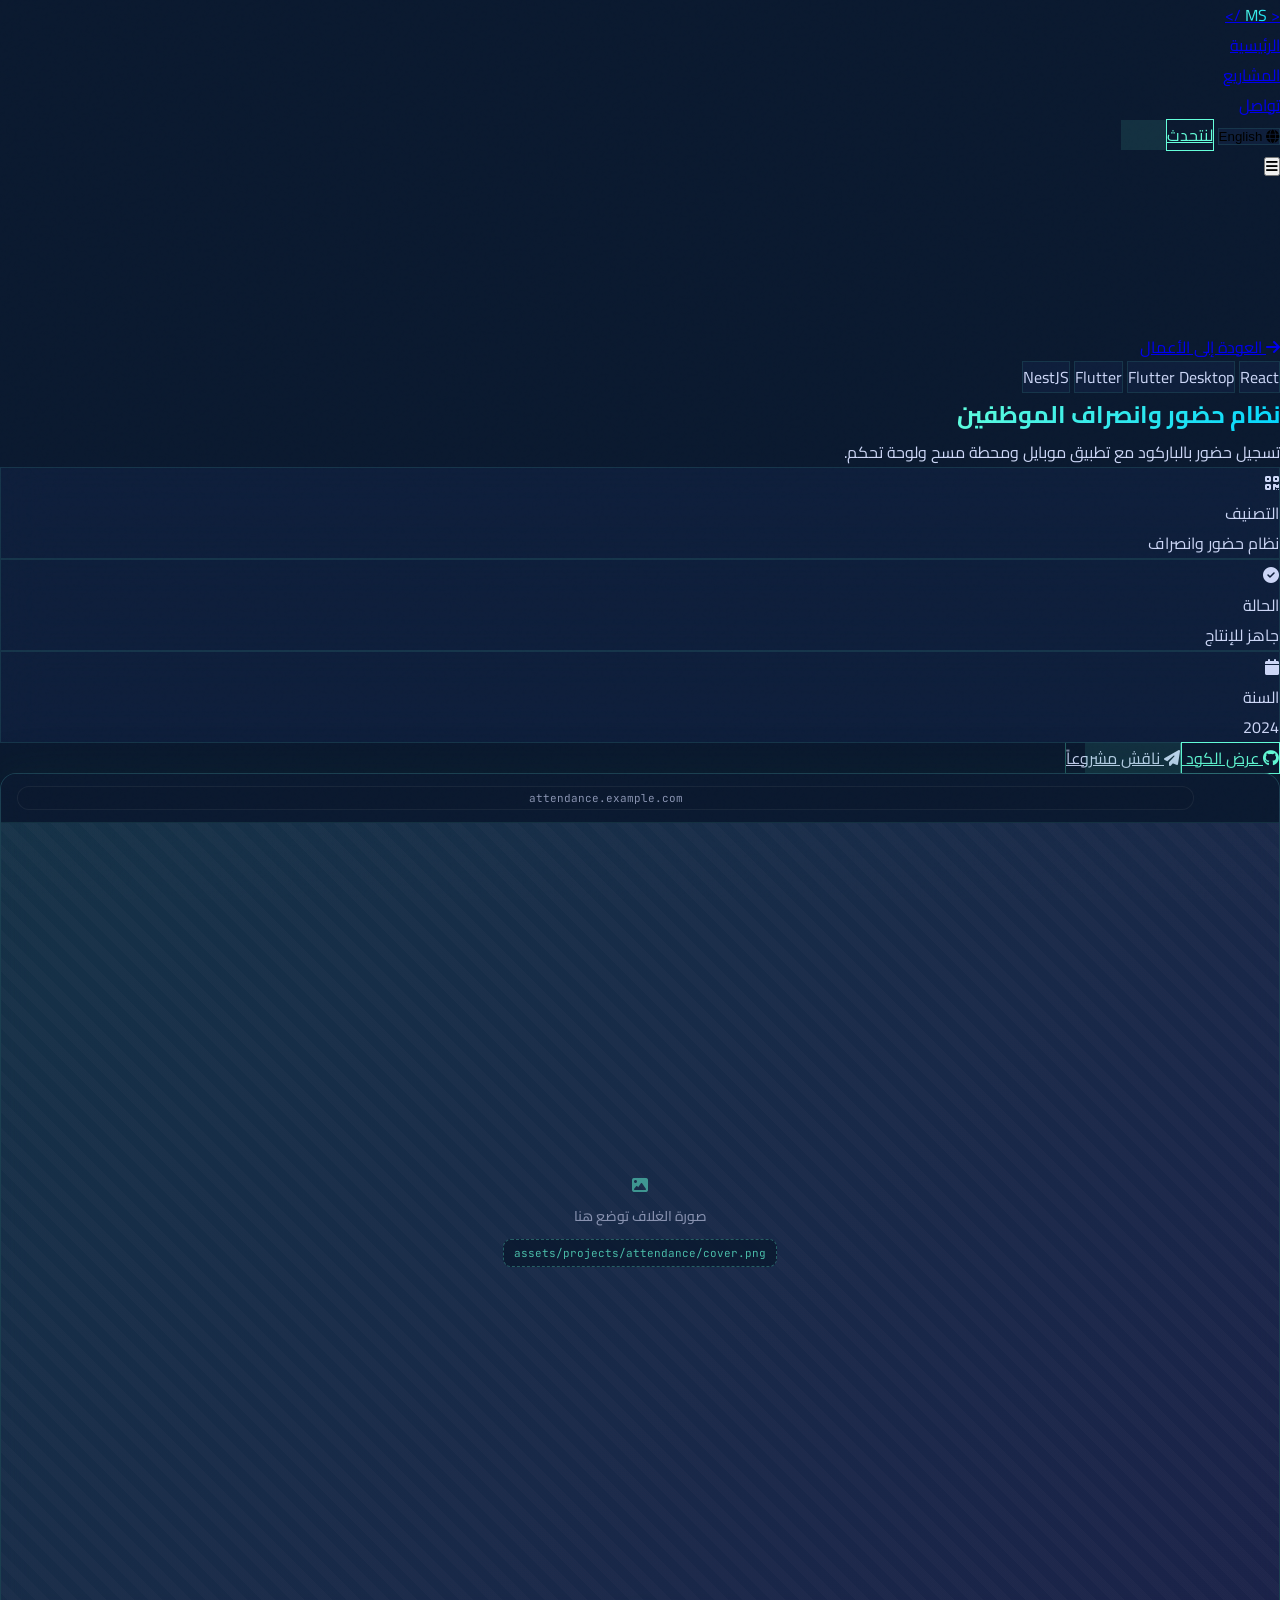
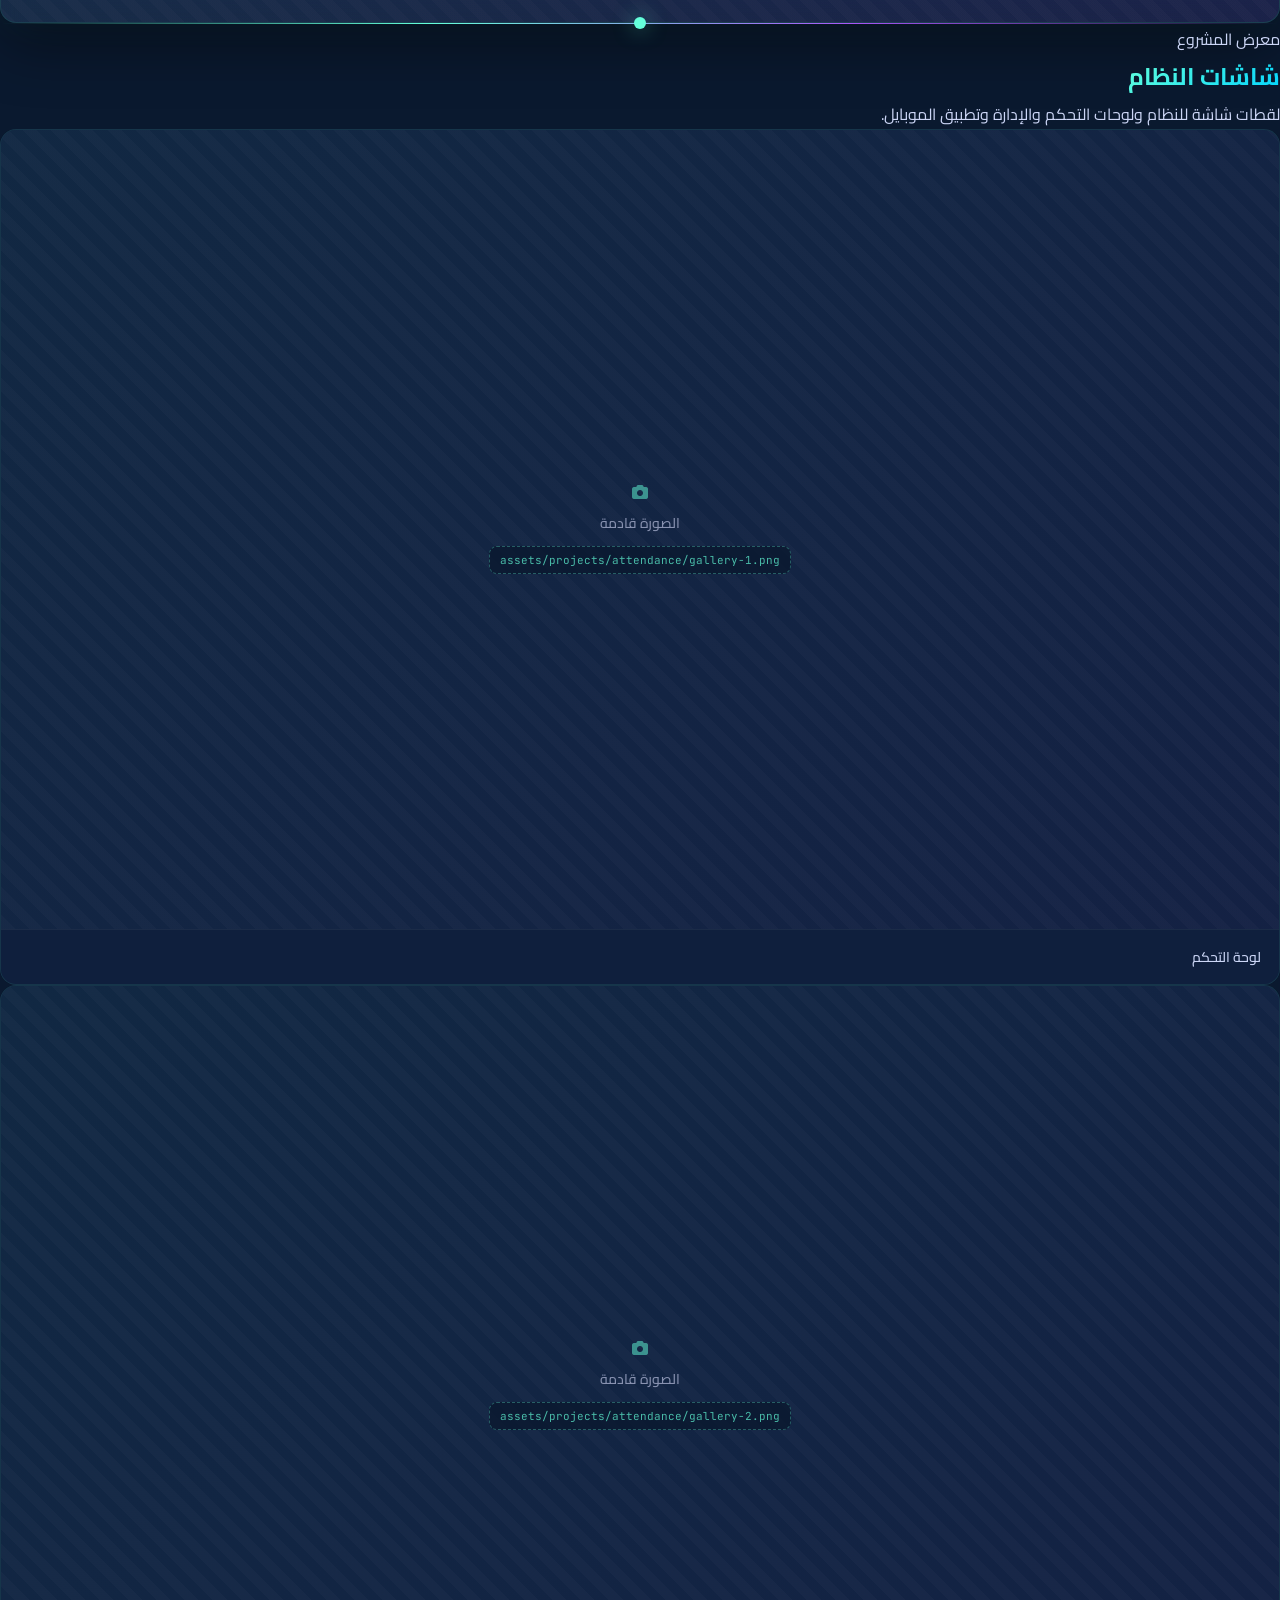
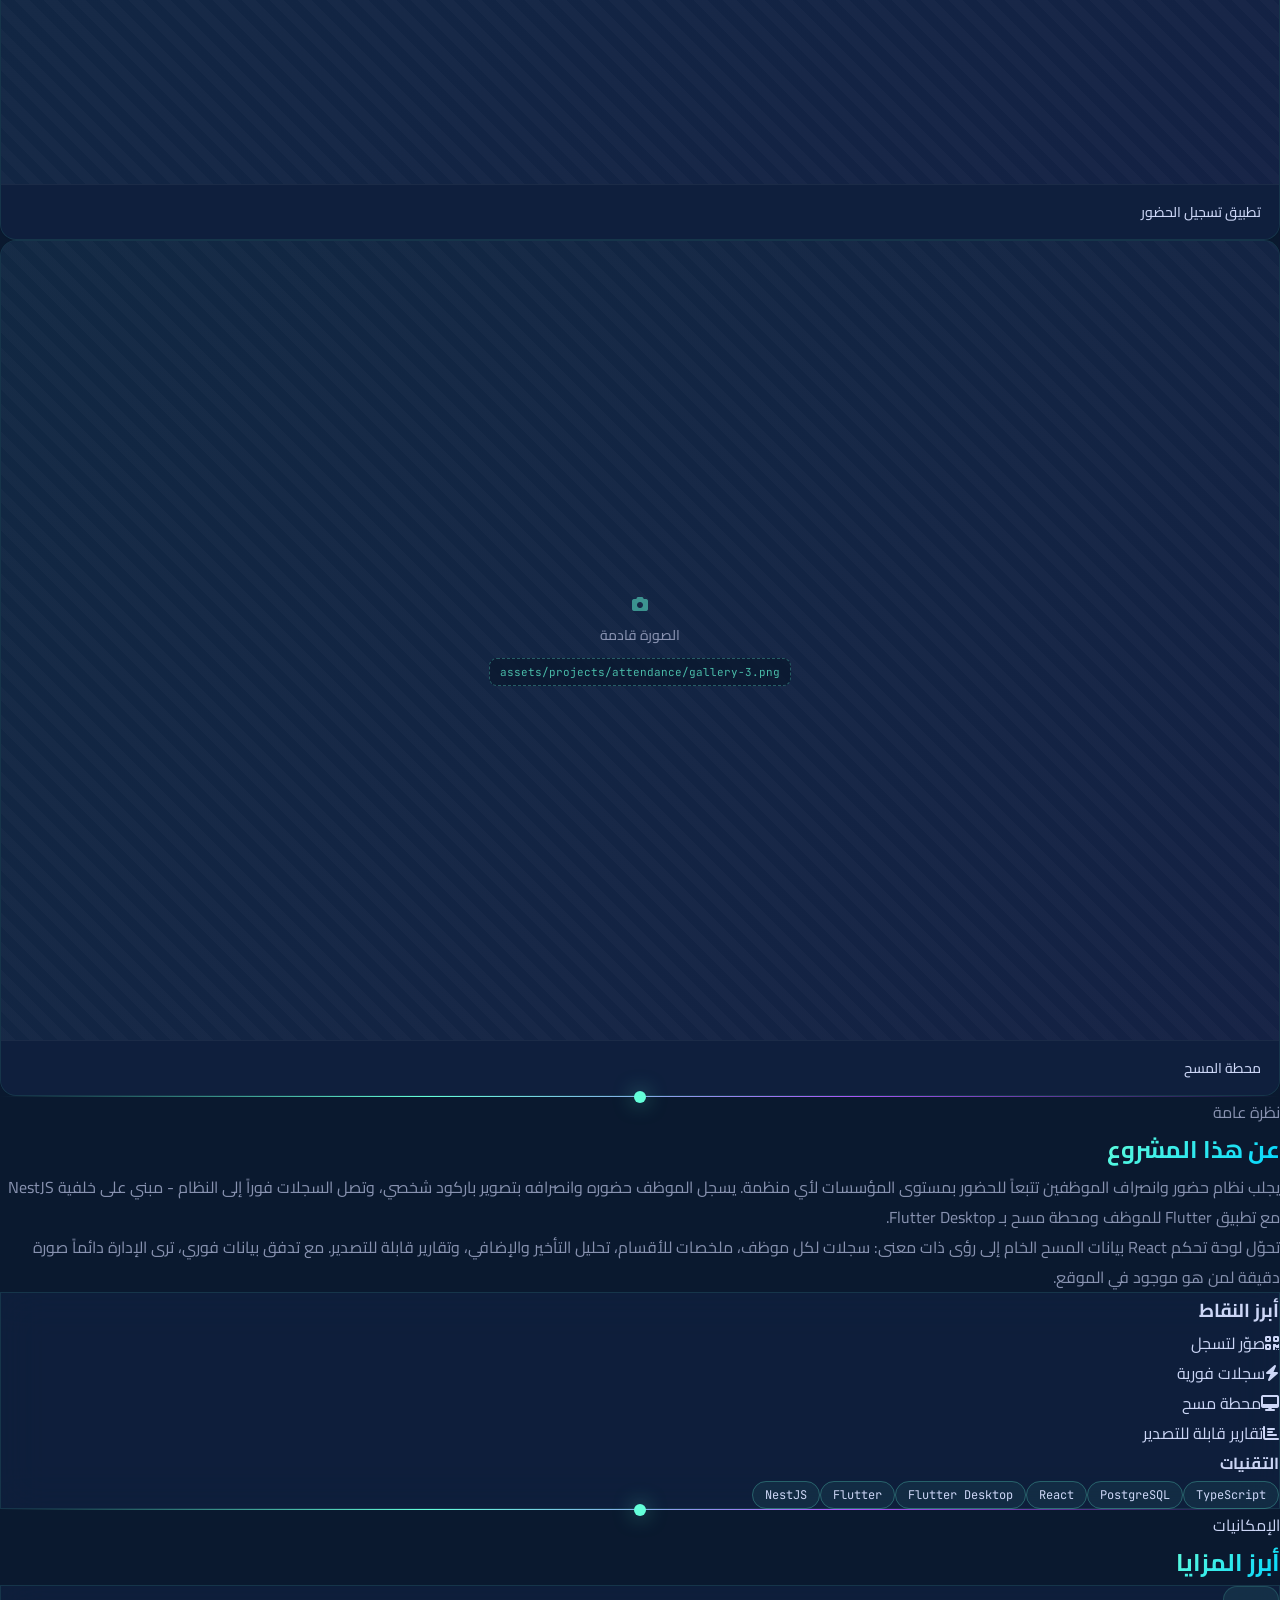
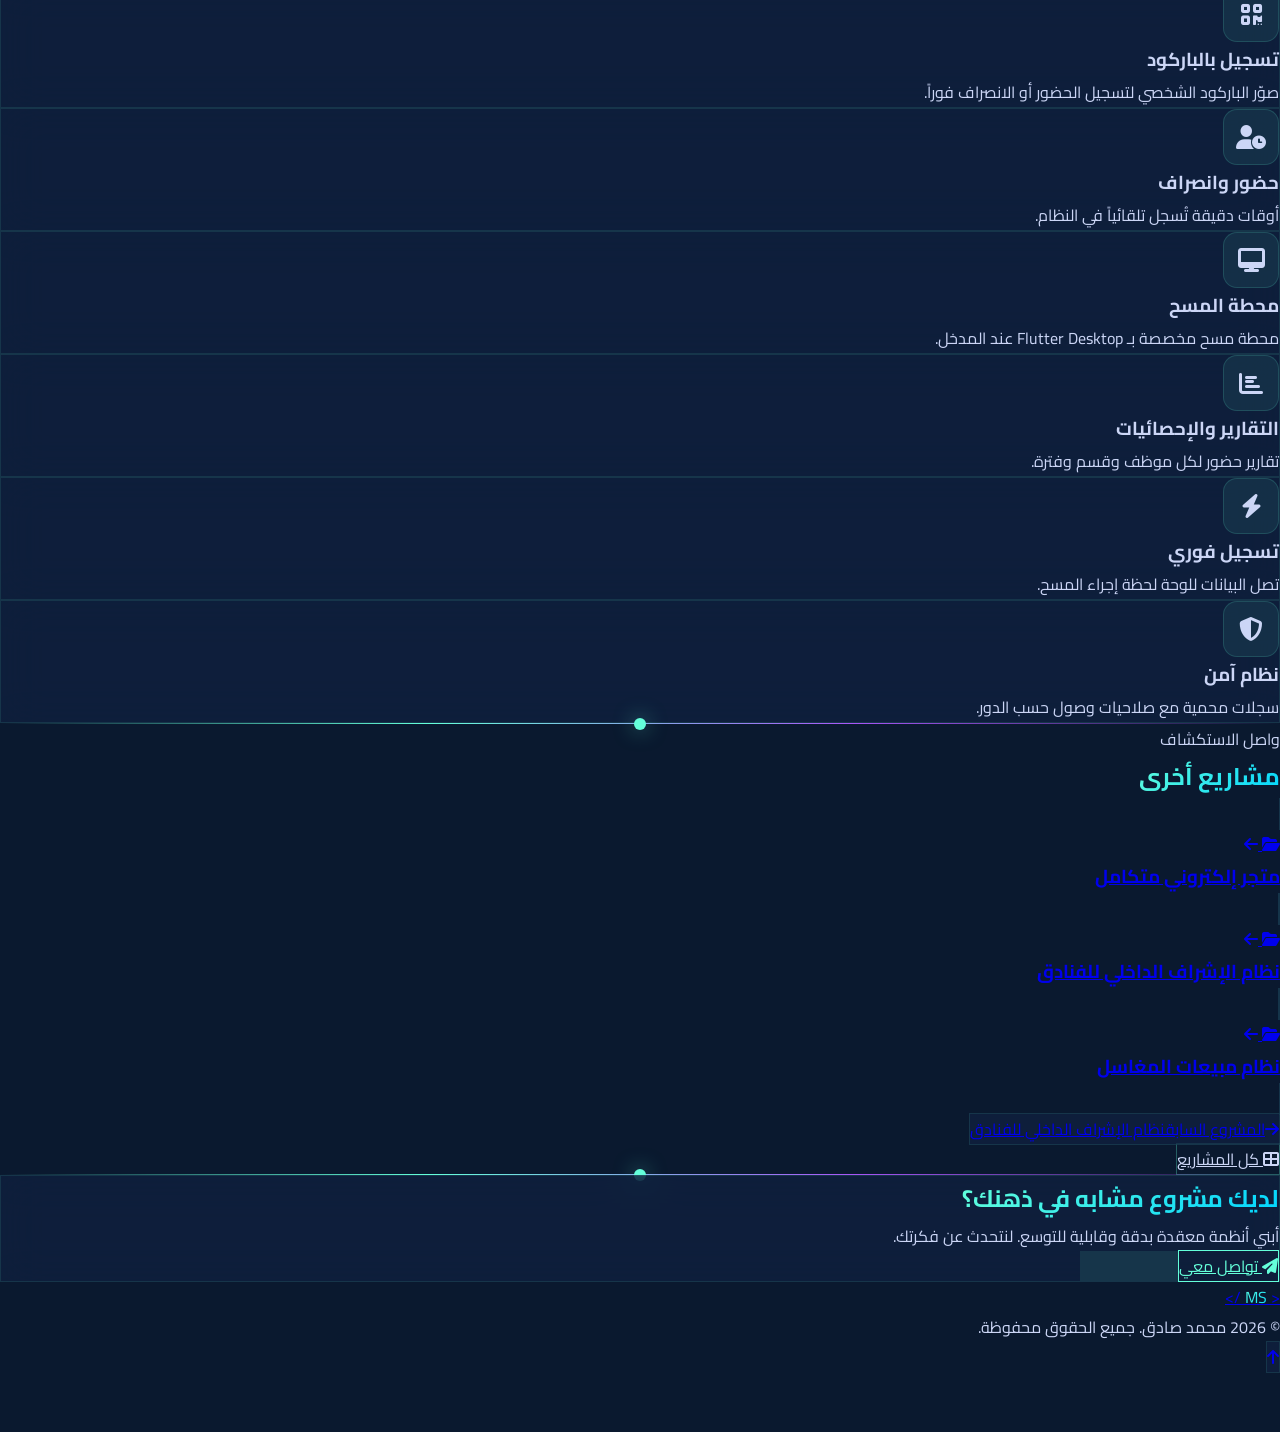
==== project-attendance.html @ 31321f7c "تحديث العرض1" ====
<!DOCTYPE html>
<html lang="ar" dir="rtl" class="scroll-smooth">
<head>
    <meta charset="UTF-8">
    <meta name="viewport" content="width=device-width, initial-scale=1.0">
    <meta name="description" content="Employee Attendance System - Barcode-based check-in with mobile app, desktop scanning station, and admin dashboard. Detailed project page: screenshots, features, and tech stack. | نظام حضور وانصراف الموظفين صفحة تفاصيل المشروع">
    <title>Employee Attendance System | نظام حضور وانصراف الموظفين</title>

    <link rel="icon" type="image/svg+xml" href="favicon.svg">

    <!-- Tailwind CSS CDN -->
    <script src="https://cdn.tailwindcss.com"></script>

    <!-- AOS Animation Library -->
    <link href="https://unpkg.com/aos@2.3.4/dist/aos.css" rel="stylesheet">

    <!-- Font Awesome Icons -->
    <link rel="stylesheet" href="https://cdnjs.cloudflare.com/ajax/libs/font-awesome/6.5.1/css/all.min.css">

    <!-- Main Styles + Project Page Styles -->
    <link rel="stylesheet" href="style.css">
    <link rel="stylesheet" href="project.css">

    <!-- Google Fonts -->
    <link rel="preconnect" href="https://fonts.googleapis.com">
    <link rel="preconnect" href="https://fonts.gstatic.com" crossorigin>
    <link href="https://fonts.googleapis.com/css2?family=Inter:wght@300;400;500;600;700;800;900&family=JetBrains+Mono:wght@400;500;600&family=Cairo:wght@300;400;500;600;700;800;900&display=swap" rel="stylesheet">

    <script>
        tailwind.config = {
            theme: {
                extend: {
                    fontFamily: {
                        sans: ['Inter', 'Cairo', 'sans-serif'],
                        mono: ['JetBrains Mono', 'monospace'],
                        arabic: ['Cairo', 'sans-serif'],
                    },
                    colors: {
                        primary: {
                            50: '#f0fdfa', 100: '#ccfbf1', 200: '#99f6e4', 300: '#5eead4',
                            400: '#2dd4bf', 500: '#14b8a6', 600: '#0d9488', 700: '#0f766e',
                            800: '#115e59', 900: '#134e4a',
                        },
                        neon: {
                            cyan: '#64ffda', blue: '#00d4ff', purple: '#a855f7',
                            green: '#22d3ee', pink: '#f472b6',
                        },
                        dark: { base: '#0a192f', light: '#112240', lighter: '#1d3461' }
                    },
                    animation: {
                        'float': 'float 6s ease-in-out infinite',
                        'float-slow': 'float 8s ease-in-out infinite',
                        'pulse-slow': 'pulse 4s cubic-bezier(0.4, 0, 0.6, 1) infinite',
                    },
                    keyframes: {
                        float: {
                            '0%, 100%': { transform: 'translateY(0)' },
                            '50%': { transform: 'translateY(-20px)' },
                        },
                    }
                }
            }
        }
    </script>
</head>
<body class="antialiased lang-transition">
    <!-- Noise Texture Overlay -->
    <div class="noise-overlay"></div>

    <!-- Scroll Progress Bar -->
    <div class="scroll-progress" id="scroll-progress"></div>

    <!-- ==================== HEADER / NAVIGATION ==================== -->
    <header id="header" class="fixed top-0 left-0 right-0 z-50 transition-all duration-500">
        <nav class="container mx-auto px-6 py-4">
            <div class="flex items-center justify-between">
                <!-- Logo -->
                <a href="index.html#hero" class="text-2xl font-bold font-mono">
                    <span class="text-neon-cyan">&lt;</span>
                    <span class="gradient-text">MS</span>
                    <span class="text-neon-cyan">/&gt;</span>
                </a>

                <!-- Desktop Navigation -->
                <ul class="hidden md:flex items-center gap-8">
                    <li><a href="index.html#hero" class="nav-link text-sm font-medium hover:text-neon-cyan transition-colors" data-en="Home" data-ar="الرئيسية">Home</a></li>
                    <li><a href="index.html#projects" class="nav-link text-sm font-medium hover:text-neon-cyan transition-colors" data-en="Projects" data-ar="المشاريع">Projects</a></li>
                    <li><a href="index.html#contact" class="nav-link text-sm font-medium hover:text-neon-cyan transition-colors" data-en="Contact" data-ar="تواصل">Contact</a></li>
                </ul>

                <!-- Desktop Actions -->
                <div class="hidden md:flex items-center gap-4">
                    <button id="lang-toggle" class="lang-toggle glass px-4 py-2 rounded-full text-sm font-medium hover:border-neon-cyan transition-all" aria-label="Toggle Language">
                        <span class="flex items-center gap-2">
                            <i class="fas fa-globe"></i>
                            <span id="lang-label">العربية</span>
                        </span>
                    </button>
                    <a href="index.html#contact" class="btn-primary px-6 py-2.5 rounded-full font-medium text-sm">
                        <span data-en="Let's Talk" data-ar="لنتحدث">Let's Talk</span>
                    </a>
                </div>

                <!-- Mobile Menu Toggle -->
                <div class="md:hidden flex items-center gap-3 ms-4">
                    <button id="menu-toggle" class="text-2xl focus:outline-none" aria-label="Toggle Menu">
                        <i class="fas fa-bars"></i>
                    </button>
                </div>
            </div>
        </nav>

        <!-- Mobile Menu -->
        <div id="mobile-menu" class="mobile-menu fixed top-0 right-0 h-full w-72 glass-strong z-50 p-8">
            <button id="menu-close" class="absolute top-6 right-6 text-2xl focus:outline-none" aria-label="Close Menu">
                <i class="fas fa-times"></i>
            </button>

            <div class="mt-16 mb-8">
                <button id="mobile-lang-toggle" class="lang-toggle glass px-4 py-2 rounded-full text-sm font-medium hover:border-neon-cyan transition-all" aria-label="Toggle Language">
                    <span class="flex items-center gap-2">
                        <i class="fas fa-globe"></i>
                        <span class="mobile-lang-label">العربية</span>
                    </span>
                </button>
            </div>

            <ul class="flex flex-col gap-8">
                <li><a href="index.html#hero" class="mobile-link text-lg font-medium hover:text-neon-cyan transition-colors" data-en="Home" data-ar="الرئيسية">Home</a></li>
                <li><a href="index.html#projects" class="mobile-link text-lg font-medium hover:text-neon-cyan transition-colors" data-en="Projects" data-ar="المشاريع">Projects</a></li>
                <li><a href="index.html#contact" class="mobile-link text-lg font-medium hover:text-neon-cyan transition-colors" data-en="Contact" data-ar="تواصل">Contact</a></li>
            </ul>
        </div>
    </header>
<!-- HERO -->
<section class="pt-32 md:pt-40 pb-20 relative overflow-hidden">
    <div class="gradient-orb w-96 h-96 bg-neon-cyan top-10 -left-20 animate-float"></div>
<div class="gradient-orb w-[420px] h-[420px] bg-neon-purple bottom-10 -right-24 animate-float-slow" style="animation-delay: 2s;"></div>
    <div class="container mx-auto px-6 relative z-10">
        <a href="index.html#projects" class="inline-flex items-center gap-2 text-gray-400 hover:text-neon-cyan transition-colors text-sm mb-8">
            <i class="fas fa-arrow-left"></i>
            <span data-en="Back to Portfolio" data-ar="العودة إلى الأعمال">Back to Portfolio</span>
        </a>
        <div class="grid grid-cols-1 lg:grid-cols-2 gap-12 lg:gap-16 items-center">
            <div data-aos="fade-up">
                <div class="flex flex-wrap gap-2 mb-6"><span class="px-4 py-1.5 rounded-full text-xs font-medium border-neon-cyan/30 text-neon-cyan glass">NestJS</span>
<span class="px-4 py-1.5 rounded-full text-xs font-medium border-neon-cyan/30 text-neon-cyan glass">Flutter</span>
<span class="px-4 py-1.5 rounded-full text-xs font-medium border-neon-cyan/30 text-neon-cyan glass">Flutter Desktop</span>
<span class="px-4 py-1.5 rounded-full text-xs font-medium border-neon-cyan/30 text-neon-cyan glass">React</span></div>
                <h1 class="text-4xl md:text-6xl font-black mb-6 leading-tight">
                    <span class="gradient-text" data-en="Employee Attendance System" data-ar="نظام حضور وانصراف الموظفين">Employee Attendance System</span>
                </h1>
                <p class="text-gray-400 text-lg md:text-xl leading-relaxed mb-8" data-en="Barcode-based check-in with mobile app, desktop scanning station, and admin dashboard." data-ar="تسجيل حضور بالباركود مع تطبيق موبايل ومحطة مسح ولوحة تحكم.">Barcode-based check-in with mobile app, desktop scanning station, and admin dashboard.</p>
                <div class="grid grid-cols-1 sm:grid-cols-3 gap-4 mb-10"><div class="flex items-center gap-3 glass px-5 py-3 rounded-xl"><i class="fas fa-qrcode text-neon-cyan text-lg"></i><div class="text-start"><p class="text-xs text-gray-500" data-en="Category" data-ar="التصنيف">Category</p><p class="text-sm font-medium" data-en="Attendance System" data-ar="نظام حضور وانصراف">Attendance System</p></div></div>
<div class="flex items-center gap-3 glass px-5 py-3 rounded-xl"><i class="fas fa-circle-check text-neon-cyan text-lg"></i><div class="text-start"><p class="text-xs text-gray-500" data-en="Status" data-ar="الحالة">Status</p><p class="text-sm font-medium" data-en="Production Ready" data-ar="جاهز للإنتاج">Production Ready</p></div></div>
<div class="flex items-center gap-3 glass px-5 py-3 rounded-xl"><i class="fas fa-calendar text-neon-cyan text-lg"></i><div class="text-start"><p class="text-xs text-gray-500" data-en="Year" data-ar="السنة">Year</p><p class="text-sm font-medium" data-en="2024" data-ar="2024">2024</p></div></div></div>
                <div class="flex flex-wrap items-center gap-4">
                    <a href="https://github.com/MOHAMMED-SADEQ1/attendance-backend-system-AHJ" target="_blank" rel="noopener noreferrer" class="btn-primary inline-flex items-center gap-2 px-7 py-3.5 rounded-full font-semibold magnetic-btn">
                        <i class="fab fa-github"></i>
                        <span data-en="View Code" data-ar="عرض الكود">View Code</span>
                    </a>
                    <a href="index.html#contact" class="btn-outline inline-flex items-center gap-2 px-7 py-3.5 rounded-full font-semibold magnetic-btn">
                        <i class="fas fa-paper-plane"></i>
                        <span data-en="Discuss a Project" data-ar="ناقش مشروعاً">Discuss a Project</span>
                    </a>
                </div>
            </div>
            <div class="hero-frame" data-aos="fade-left">
                <div class="hero-frame-bar">
                    <span class="hero-dot bg-[#ff5f57]"></span>
                    <span class="hero-dot bg-[#febc2e]"></span>
                    <span class="hero-dot bg-[#28c840]"></span>
                    <span class="hero-url">attendance.example.com</span>
                </div>
                <div class="hero-frame-body">
                    <img src="assets/projects/attendance/cover.png" alt="Employee Attendance System" class="w-full h-full object-cover"
                         loading="lazy"
                         onerror="this.style.display='none';this.parentElement.classList.add('no-image');">
                    <div class="img-placeholder">
                        <i class="fas fa-image text-4xl"></i>
                        <span data-en="Cover image goes here" data-ar="صورة الغلاف توضع هنا">Cover image goes here</span>
                        <code class="img-path">assets/projects/attendance/cover.png</code>
                    </div>
                </div>
            </div>
        </div>
    </div>
</section>
    <div class="section-divider mx-auto max-w-4xl"></div>
<!-- GALLERY -->
<section id="gallery" class="py-20 relative">
    <div class="container mx-auto px-6">
        <div class="text-center mb-16">
            <p class="text-neon-cyan font-mono text-sm mb-2" data-aos="fade-down" data-en="Project Gallery" data-ar="معرض المشروع">Project Gallery</p>
            <h2 class="text-3xl md:text-4xl font-bold mb-4" data-aos="fade-up">
                <span class="gradient-text" data-en="System Screens" data-ar="شاشات النظام">System Screens</span>
            </h2>
            <p class="text-gray-400 max-w-2xl mx-auto" data-aos="fade-up" data-aos-delay="100"
               data-en="Screenshots of the system, the control and admin panels, and the mobile app."
               data-ar="لقطات شاشة للنظام ولوحات التحكم والإدارة وتطبيق الموبايل.">
               Screenshots of the system, the control and admin panels, and the mobile app.</p>
        </div>
        <div class="grid grid-cols-1 sm:grid-cols-2 lg:grid-cols-3 gap-8">
            <figure class="gallery-card glass" data-aos="fade-up" data-aos-delay="100">
    <div class="gallery-media">
        <img src="assets/projects/attendance/gallery-1.png" alt="Admin Dashboard" class="gallery-img" loading="lazy"
             onerror="this.style.display='none';this.parentElement.classList.add('no-image');">
        <div class="img-placeholder">
            <i class="fas fa-camera"></i>
            <span data-en="Screenshot coming" data-ar="الصورة قادمة">Screenshot coming</span>
            <code class="img-path">assets/projects/attendance/gallery-1.png</code>
        </div>
        <div class="gallery-zoom"><i class="fas fa-magnifying-glass-plus"></i></div>
    </div>
    <figcaption class="gallery-caption" data-en="Admin Dashboard" data-ar="لوحة التحكم">Admin Dashboard</figcaption>
</figure>
<figure class="gallery-card glass" data-aos="fade-up" data-aos-delay="200">
    <div class="gallery-media">
        <img src="assets/projects/attendance/gallery-2.png" alt="Mobile Check-in App" class="gallery-img" loading="lazy"
             onerror="this.style.display='none';this.parentElement.classList.add('no-image');">
        <div class="img-placeholder">
            <i class="fas fa-camera"></i>
            <span data-en="Screenshot coming" data-ar="الصورة قادمة">Screenshot coming</span>
            <code class="img-path">assets/projects/attendance/gallery-2.png</code>
        </div>
        <div class="gallery-zoom"><i class="fas fa-magnifying-glass-plus"></i></div>
    </div>
    <figcaption class="gallery-caption" data-en="Mobile Check-in App" data-ar="تطبيق تسجيل الحضور">Mobile Check-in App</figcaption>
</figure>
<figure class="gallery-card glass" data-aos="fade-up" data-aos-delay="300">
    <div class="gallery-media">
        <img src="assets/projects/attendance/gallery-3.png" alt="Desktop Scanner" class="gallery-img" loading="lazy"
             onerror="this.style.display='none';this.parentElement.classList.add('no-image');">
        <div class="img-placeholder">
            <i class="fas fa-camera"></i>
            <span data-en="Screenshot coming" data-ar="الصورة قادمة">Screenshot coming</span>
            <code class="img-path">assets/projects/attendance/gallery-3.png</code>
        </div>
        <div class="gallery-zoom"><i class="fas fa-magnifying-glass-plus"></i></div>
    </div>
    <figcaption class="gallery-caption" data-en="Desktop Scanner" data-ar="محطة المسح">Desktop Scanner</figcaption>
</figure>
        </div>
    </div>
</section>
    <div class="section-divider mx-auto max-w-4xl"></div>
<!-- OVERVIEW -->
<section id="overview" class="py-20 relative">
    <div class="container mx-auto px-6">
        <div class="grid grid-cols-1 lg:grid-cols-3 gap-12 lg:gap-16 items-start">
            <div class="lg:col-span-2 article-prose" data-aos="fade-up">
                <p class="text-neon-cyan font-mono text-sm mb-2" data-en="Overview" data-ar="نظرة عامة">Overview</p>
                <h2 class="text-3xl md:text-4xl font-bold mb-8">
                    <span class="gradient-text" data-en="About This Project" data-ar="عن هذا المشروع">About This Project</span>
                </h2>
                <p class="mb-6 text-lg leading-relaxed text-gray-300" data-en="The Employee Attendance System brings enterprise-grade attendance tracking to any organization. Employees clock in and out by scanning a personal barcode, and the record lands instantly in the system - built on a NestJS backend with a Flutter mobile app and a Flutter Desktop scanning station." data-ar="يجلب نظام حضور وانصراف الموظفين تتبعاً للحضور بمستوى المؤسسات لأي منظمة. يسجل الموظف حضوره وانصرافه بتصوير باركود شخصي، وتصل السجلات فوراً إلى النظام - مبني على خلفية NestJS مع تطبيق Flutter للموظف ومحطة مسح بـ Flutter Desktop.">The Employee Attendance System brings enterprise-grade attendance tracking to any organization. Employees clock in and out by scanning a personal barcode, and the record lands instantly in the system - built on a NestJS backend with a Flutter mobile app and a Flutter Desktop scanning station.</p>
<p class="mb-6 text-lg leading-relaxed text-gray-300" data-en="A React admin dashboard turns the raw scan data into meaningful insights: per-employee histories, department summaries, late and overtime analysis, and exportable reports. With a real-time data flow, management always sees an accurate picture of who is on site." data-ar="تحوّل لوحة تحكم React بيانات المسح الخام إلى رؤى ذات معنى: سجلات لكل موظف، ملخصات للأقسام، تحليل التأخير والإضافي، وتقارير قابلة للتصدير. مع تدفق بيانات فوري، ترى الإدارة دائماً صورة دقيقة لمن هو موجود في الموقع.">A React admin dashboard turns the raw scan data into meaningful insights: per-employee histories, department summaries, late and overtime analysis, and exportable reports. With a real-time data flow, management always sees an accurate picture of who is on site.</p>
            </div>
            <aside class="glass rounded-2xl p-8" data-aos="fade-left">
                <h3 class="text-xl font-bold mb-6" data-en="Highlights" data-ar="أبرز النقاط">Highlights</h3>
                <ul class="space-y-5 text-gray-300"><li class="flex items-center gap-3"><i class="fas fa-qrcode text-neon-cyan w-5 text-center"></i><span data-en="Scan to clock" data-ar="صوّر لتسجل">Scan to clock</span></li>
<li class="flex items-center gap-3"><i class="fas fa-bolt text-neon-cyan w-5 text-center"></i><span data-en="Instant records" data-ar="سجلات فورية">Instant records</span></li>
<li class="flex items-center gap-3"><i class="fas fa-desktop text-neon-cyan w-5 text-center"></i><span data-en="Desktop scanner" data-ar="محطة مسح">Desktop scanner</span></li>
<li class="flex items-center gap-3"><i class="fas fa-chart-bar text-neon-cyan w-5 text-center"></i><span data-en="Exportable reports" data-ar="تقارير قابلة للتصدير">Exportable reports</span></li></ul>
                <div class="mt-8 pt-8 border-t border-white/10">
                    <h4 class="text-sm text-gray-500 mb-4" data-en="Tech Stack" data-ar="التقنيات">Tech Stack</h4>
                    <div class="flex flex-wrap gap-2">
                        <span class="stack-chip text-neon-cyan">NestJS</span><span class="stack-chip text-neon-cyan">Flutter</span><span class="stack-chip text-neon-cyan">Flutter Desktop</span><span class="stack-chip text-neon-cyan">React</span><span class="stack-chip text-neon-cyan">PostgreSQL</span><span class="stack-chip text-neon-cyan">TypeScript</span>
                    </div>
                </div>
            </aside>
        </div>
    </div>
</section>
    <div class="section-divider mx-auto max-w-4xl"></div>
<!-- FEATURES -->
<section id="features" class="py-20 relative">
    <div class="container mx-auto px-6">
        <div class="text-center mb-16">
            <p class="text-neon-cyan font-mono text-sm mb-2" data-aos="fade-down" data-en="Capabilities" data-ar="الإمكانيات">Capabilities</p>
            <h2 class="text-3xl md:text-4xl font-bold" data-aos="fade-up">
                <span class="gradient-text" data-en="Key Features" data-ar="أبرز المزايا">Key Features</span>
            </h2>
        </div>
        <div class="grid grid-cols-1 md:grid-cols-2 lg:grid-cols-3 gap-8">
            <div class="feature-card glass rounded-2xl p-8" data-aos="fade-up" data-aos-delay="0">
    <div class="feature-icon text-neon-cyan mb-5"><i class="fas fa-qrcode"></i></div>
    <h3 class="text-xl font-bold mb-3" data-en="Barcode Check-in" data-ar="تسجيل بالباركود">Barcode Check-in</h3>
    <p class="text-gray-400 text-sm leading-relaxed" data-en="Scan a personal barcode to clock in or out instantly." data-ar="صوّر الباركود الشخصي لتسجيل الحضور أو الانصراف فوراً.">Scan a personal barcode to clock in or out instantly.</p>
</div>
<div class="feature-card glass rounded-2xl p-8" data-aos="fade-up" data-aos-delay="100">
    <div class="feature-icon text-neon-cyan mb-5"><i class="fas fa-user-clock"></i></div>
    <h3 class="text-xl font-bold mb-3" data-en="Check-in / Check-out" data-ar="حضور وانصراف">Check-in / Check-out</h3>
    <p class="text-gray-400 text-sm leading-relaxed" data-en="Accurate timestamps stored automatically in the system." data-ar="أوقات دقيقة تُسجل تلقائياً في النظام.">Accurate timestamps stored automatically in the system.</p>
</div>
<div class="feature-card glass rounded-2xl p-8" data-aos="fade-up" data-aos-delay="200">
    <div class="feature-icon text-neon-cyan mb-5"><i class="fas fa-desktop"></i></div>
    <h3 class="text-xl font-bold mb-3" data-en="Desktop Scanner" data-ar="محطة المسح">Desktop Scanner</h3>
    <p class="text-gray-400 text-sm leading-relaxed" data-en="Dedicated Flutter Desktop scanning station at the entrance." data-ar="محطة مسح مخصصة بـ Flutter Desktop عند المدخل.">Dedicated Flutter Desktop scanning station at the entrance.</p>
</div>
<div class="feature-card glass rounded-2xl p-8" data-aos="fade-up" data-aos-delay="0">
    <div class="feature-icon text-neon-cyan mb-5"><i class="fas fa-chart-bar"></i></div>
    <h3 class="text-xl font-bold mb-3" data-en="Reports & Statistics" data-ar="التقارير والإحصائيات">Reports & Statistics</h3>
    <p class="text-gray-400 text-sm leading-relaxed" data-en="Attendance reports per employee, department, and period." data-ar="تقارير حضور لكل موظف وقسم وفترة.">Attendance reports per employee, department, and period.</p>
</div>
<div class="feature-card glass rounded-2xl p-8" data-aos="fade-up" data-aos-delay="100">
    <div class="feature-icon text-neon-cyan mb-5"><i class="fas fa-bolt"></i></div>
    <h3 class="text-xl font-bold mb-3" data-en="Real-time Records" data-ar="تسجيل فوري">Real-time Records</h3>
    <p class="text-gray-400 text-sm leading-relaxed" data-en="Data lands in the dashboard the moment a scan happens." data-ar="تصل البيانات للوحة لحظة إجراء المسح.">Data lands in the dashboard the moment a scan happens.</p>
</div>
<div class="feature-card glass rounded-2xl p-8" data-aos="fade-up" data-aos-delay="200">
    <div class="feature-icon text-neon-cyan mb-5"><i class="fas fa-shield-halved"></i></div>
    <h3 class="text-xl font-bold mb-3" data-en="Secure System" data-ar="نظام آمن">Secure System</h3>
    <p class="text-gray-400 text-sm leading-relaxed" data-en="Protected records with role-based dashboard access." data-ar="سجلات محمية مع صلاحيات وصول حسب الدور.">Protected records with role-based dashboard access.</p>
</div>
        </div>
    </div>
</section>
    <div class="section-divider mx-auto max-w-4xl"></div>
<!-- RELATED -->
<section id="related" class="py-20 relative">
    <div class="container mx-auto px-6">
        <div class="text-center mb-16">
            <p class="text-neon-cyan font-mono text-sm mb-2" data-aos="fade-down" data-en="Keep Exploring" data-ar="واصل الاستكشاف">Keep Exploring</p>
            <h2 class="text-3xl md:text-4xl font-bold" data-aos="fade-up">
                <span class="gradient-text" data-en="More Projects" data-ar="مشاريع أخرى">More Projects</span>
            </h2>
        </div>
        <div class="grid grid-cols-1 md:grid-cols-3 gap-8">
            <a href="project-ecommerce.html" class="related-card glass rounded-2xl p-6 group">
    <div class="flex items-center justify-between mb-4">
        <i class="fas fa-folder-open text-2xl text-neon-cyan group-hover:scale-110 transition-transform"></i>
        <i class="fas fa-arrow-right text-neon-cyan text-sm"></i>
    </div>
    <h3 class="text-lg font-bold group-hover:text-neon-cyan transition-colors" data-en="Full-Stack E-Commerce" data-ar="متجر إلكتروني متكامل">Full-Stack E-Commerce</h3>
</a>
<a href="project-hotel-supervision.html" class="related-card glass rounded-2xl p-6 group">
    <div class="flex items-center justify-between mb-4">
        <i class="fas fa-folder-open text-2xl text-neon-cyan group-hover:scale-110 transition-transform"></i>
        <i class="fas fa-arrow-right text-neon-cyan text-sm"></i>
    </div>
    <h3 class="text-lg font-bold group-hover:text-neon-cyan transition-colors" data-en="Hotel Internal Supervision" data-ar="نظام الإشراف الداخلي للفنادق">Hotel Internal Supervision</h3>
</a>
<a href="project-laundry-pos.html" class="related-card glass rounded-2xl p-6 group">
    <div class="flex items-center justify-between mb-4">
        <i class="fas fa-folder-open text-2xl text-neon-cyan group-hover:scale-110 transition-transform"></i>
        <i class="fas fa-arrow-right text-neon-cyan text-sm"></i>
    </div>
    <h3 class="text-lg font-bold group-hover:text-neon-cyan transition-colors" data-en="Laundry POS System" data-ar="نظام مبيعات المغاسل">Laundry POS System</h3>
</a>
        </div>
        <div class="flex flex-col sm:flex-row items-center justify-between gap-4 mt-16"><a href="project-hotel-supervision.html" class="inline-flex items-center gap-3 glass rounded-2xl px-6 py-4 hover:border-neon-cyan transition-all"><i class="fas fa-arrow-left text-neon-cyan"></i><span class="text-start"><span class="block text-xs text-gray-500" data-en="Previous Project" data-ar="المشروع السابق">Previous Project</span><span class="block font-semibold text-sm" data-en="Hotel Internal Supervision System" data-ar="نظام الإشراف الداخلي للفنادق">Hotel Internal Supervision System</span></span></a></div>
        <div class="text-center mt-16">
            <a href="index.html#projects" class="btn-outline inline-flex items-center gap-3 px-8 py-4 rounded-full font-semibold magnetic-btn">
                <i class="fas fa-th-large"></i>
                <span data-en="All Projects" data-ar="كل المشاريع">All Projects</span>
            </a>
        </div>
    </div>
</section>
    <div class="section-divider mx-auto max-w-4xl"></div>
<!-- CTA -->
<section class="py-20 relative">
    <div class="container mx-auto px-6">
        <div class="glass rounded-3xl p-10 md:p-16 text-center neon-glow" data-aos="fade-up">
            <h2 class="text-3xl md:text-4xl font-bold mb-4">
                <span class="gradient-text" data-en="Have a similar project in mind?" data-ar="لديك مشروع مشابه في ذهنك؟">Have a similar project in mind?</span>
            </h2>
            <p class="text-gray-400 max-w-2xl mx-auto mb-8" data-en="I build complex systems with precision and scale. Let's talk about your idea."
               data-ar="أبني أنظمة معقدة بدقة وقابلية للتوسع. لنتحدث عن فكرتك.">I build complex systems with precision and scale. Let's talk about your idea.</p>
            <a href="index.html#contact" class="btn-primary inline-flex items-center gap-3 px-8 py-4 rounded-full font-semibold magnetic-btn">
                <i class="fas fa-paper-plane"></i>
                <span data-en="Get In Touch" data-ar="تواصل معي">Get In Touch</span>
            </a>
        </div>
    </div>
</section>
    <!-- ==================== FOOTER ==================== -->
    <footer class="py-12 border-t border-white/10">
        <div class="container mx-auto px-6">
            <div class="flex flex-col md:flex-row items-center justify-between gap-6">
                <a href="index.html#hero" class="text-2xl font-bold font-mono">
                    <span class="text-neon-cyan">&lt;</span>
                    <span class="gradient-text">MS</span>
                    <span class="text-neon-cyan">/&gt;</span>
                </a>
                <p class="text-gray-500 text-sm text-center">
                    &copy; <span id="current-year"></span> <span data-en="MOHAMMED SADEQ ABDO AHMED. All rights reserved." data-ar="محمد صادق. جميع الحقوق محفوظة.">MOHAMMED SADEQ ABDO AHMED. All rights reserved.</span>
                </p>
                <a href="#top" class="social-icon w-10 h-10 rounded-full glass flex items-center justify-center text-gray-400 hover:text-neon-cyan">
                    <i class="fas fa-arrow-up"></i>
                </a>
            </div>
        </div>
    </footer>

    <!-- Lightbox -->
    <div id="lightbox" class="lightbox fixed inset-0 z-[10000]" role="dialog" aria-modal="true" aria-label="Project screenshot viewer">
        <div class="absolute inset-0 bg-black/90 backdrop-blur-sm" id="lightbox-backdrop"></div>
        <div class="absolute inset-0 flex items-center justify-center p-6">
            <button id="lightbox-close" class="absolute top-6 end-6 text-white text-3xl hover:text-neon-cyan transition-colors" aria-label="Close Image">
                <i class="fas fa-times"></i>
            </button>
            <figure class="relative max-w-5xl w-full">
                <img id="lightbox-img" src="" alt="Project screenshot" class="w-full max-h-[80vh] object-contain rounded-lg border border-white/10">
                <figcaption id="lightbox-caption" class="text-center text-gray-300 text-sm mt-4"></figcaption>
            </figure>
        </div>
    </div>

    <!-- AOS Library -->
    <script src="https://unpkg.com/aos@2.3.4/dist/aos.js"></script>
    <!-- Project Page JavaScript -->
    <script src="project.js"></script>
</body>
</html>
---- style.css ----
/* ============================================================
   PROFESSIONAL PORTFOLIO - STYLES
   Dark Mode Only - Advanced Animations, Glassmorphism
   ============================================================ */

/* ============================================================
   CSS VARIABLES & BASE
   ============================================================ */
:root {
    --glass-bg: rgba(17, 34, 64, 0.7);
    --glass-border: rgba(100, 255, 218, 0.1);
    --glass-blur: 20px;
    --neon-cyan: #64ffda;
    --neon-blue: #00d4ff;
    --neon-purple: #a855f7;
    --neon-green: #22d3ee;
    --neon-pink: #f472b6;
    --bg-base: #0a192f;
    --bg-light: #112240;
    --bg-lighter: #1d3461;
    --text-primary: #ccd6f6;
    --text-secondary: #8892b0;
    --text-heading: #e6f1ff;
}

* {
    margin: 0;
    padding: 0;
    box-sizing: border-box;
}

html {
    scroll-behavior: smooth;
}

/* Keep section tops visible below the fixed header when arriving via URL hash */
section[id] {
    scroll-margin-top: 90px;
}

body {
    background: var(--bg-base);
    min-height: 100vh;
    overflow-x: hidden;
    font-family: 'Inter', 'Cairo', sans-serif;
    color: var(--text-primary);
    -webkit-font-smoothing: antialiased;
    -moz-osx-font-smoothing: grayscale;
}

/* RTL Support */
[dir="rtl"] body {
    font-family: 'Cairo', 'Inter', sans-serif;
}

[dir="rtl"] .font-mono {
    font-family: 'Cairo', 'JetBrains Mono', monospace;
}

/* Prevent horizontal overflow in ALL languages (RTL & LTR) -
   stops the sideways drag space that appears in English mode */
html {
    overflow-x: hidden;
}

/* ============================================================
   NOISE TEXTURE OVERLAY
   ============================================================ */
.noise-overlay {
    position: fixed;
    inset: 0;
    z-index: 9998;
    pointer-events: none;
    opacity: 0.03;
    background-image: url("data:image/svg+xml,%3Csvg viewBox='0 0 256 256' xmlns='http://www.w3.org/2000/svg'%3E%3Cfilter id='noise'%3E%3CfeTurbulence type='fractalNoise' baseFrequency='0.9' numOctaves='4' stitchTiles='stitch'/%3E%3C/filter%3E%3Crect width='100%25' height='100%25' filter='url(%23noise)'/%3E%3C/svg%3E");
    background-repeat: repeat;
    mix-blend-mode: overlay;
}

/* ============================================================
   SCROLL PROGRESS BAR
   ============================================================ */
.scroll-progress {
    position: fixed;
    top: 0;
    left: 0;
    height: 3px;
    background: linear-gradient(90deg, var(--neon-cyan), var(--neon-purple));
    z-index: 10000;
    transition: width 0.1s ease;
    box-shadow: 0 0 10px rgba(100, 255, 218, 0.5);
}

/* ============================================================
   CUSTOM CURSOR
   ============================================================ */
.cursor-dot {
    width: 8px;
    height: 8px;
    background: var(--neon-cyan);
    border-radius: 50%;
    position: fixed;
    pointer-events: none;
    z-index: 9999;
    transition: transform 0.1s ease;
    mix-blend-mode: difference;
}

.cursor-ring {
    width: 40px;
    height: 40px;
    border: 2px solid rgba(100, 255, 218, 0.5);
    border-radius: 50%;
    position: fixed;
    pointer-events: none;
    z-index: 9998;
    transition: all 0.15s ease;
}

.cursor-ring.hover {
    width: 60px;
    height: 60px;
    border-color: var(--neon-cyan);
    background: rgba(100, 255, 218, 0.1);
}

/* ============================================================
   PARTICLE CANVAS
   ============================================================ */
#particles-canvas {
    position: fixed;
    top: 0;
    left: 0;
    width: 100%;
    height: 100%;
    z-index: 0;
    pointer-events: none;
}

/* ============================================================
   GLASS CARD EFFECTS
   ============================================================ */
.glass {
    background: var(--glass-bg);
    backdrop-filter: blur(var(--glass-blur));
    -webkit-backdrop-filter: blur(var(--glass-blur));
    border: 1px solid var(--glass-border);
}

.glass-strong {
    background: rgba(10, 25, 47, 0.85);
    backdrop-filter: blur(30px);
    -webkit-backdrop-filter: blur(30px);
    border: 1px solid rgba(100, 255, 218, 0.15);
}

/* ============================================================
   NEON GLOW EFFECTS
   ============================================================ */
.neon-glow {
    transition: all 0.4s cubic-bezier(0.4, 0, 0.2, 1);
}
.neon-glow:hover {
    transform: translateY(-8px) scale(1.02);
    box-shadow:
        0 0 15px rgba(100, 255, 218, 0.4),
        0 0 30px rgba(100, 255, 218, 0.2),
        0 0 45px rgba(100, 255, 218, 0.1);
    border-color: var(--neon-cyan);
}

.neon-glow-purple {
    transition: all 0.4s cubic-bezier(0.4, 0, 0.2, 1);
}
.neon-glow-purple:hover {
    transform: translateY(-8px) scale(1.02);
    box-shadow:
        0 0 15px rgba(168, 85, 247, 0.4),
        0 0 30px rgba(168, 85, 247, 0.2),
        0 0 45px rgba(168, 85, 247, 0.1);
    border-color: var(--neon-purple);
}

/* ============================================================
   GRADIENT TEXT
   ============================================================ */
.gradient-text {
    background: linear-gradient(135deg, var(--neon-cyan), var(--neon-blue), var(--neon-purple));
    -webkit-background-clip: text;
    -webkit-text-fill-color: transparent;
    background-clip: text;
    background-size: 200% 200%;
    animation: gradientShift 3s ease infinite;
}

@keyframes gradientShift {
    0% { background-position: 0% 50%; }
    50% { background-position: 100% 50%; }
    100% { background-position: 0% 50%; }
}

/* ============================================================
   SECTION DIVIDER
   ============================================================ */
.section-divider {
    height: 1px;
    background: linear-gradient(90deg, transparent, var(--neon-cyan), var(--neon-purple), transparent);
    position: relative;
}

.section-divider::before {
    content: '';
    position: absolute;
    left: 50%;
    top: 50%;
    transform: translate(-50%, -50%);
    width: 12px;
    height: 12px;
    background: var(--neon-cyan);
    border-radius: 50%;
    box-shadow: 0 0 20px rgba(100, 255, 218, 0.5);
}

/* ============================================================
   TYPING CURSOR
   ============================================================ */
.typing-cursor {
    display: inline-block;
    width: 3px;
    height: 1.2em;
    background: var(--neon-cyan);
    margin-inline-start: 4px;
    animation: blink 0.8s infinite;
    vertical-align: middle;
    box-shadow: 0 0 10px rgba(100, 255, 218, 0.5);
}

@keyframes blink {
    0%, 50% { opacity: 1; }
    51%, 100% { opacity: 0; }
}

/* ============================================================
   BUTTON STYLES
   ============================================================ */
.btn-primary {
    background: transparent;
    border: 1px solid var(--neon-cyan);
    color: var(--neon-cyan);
    transition: all 0.3s ease;
    position: relative;
    overflow: hidden;
}

.btn-primary::before {
    content: '';
    position: absolute;
    inset: 0;
    background: rgba(100, 255, 218, 0.1);
    transform: translateX(-100%);
    transition: transform 0.4s ease;
}

.btn-primary:hover::before {
    transform: translateX(0);
}

.btn-primary:hover {
    transform: translateY(-3px);
    box-shadow: 0 10px 30px rgba(100, 255, 218, 0.2);
}

.btn-outline {
    border: 1px solid rgba(100, 255, 218, 0.3);
    color: var(--text-primary);
    transition: all 0.3s ease;
}

.btn-outline:hover {
    border-color: var(--neon-cyan);
    color: var(--neon-cyan);
    transform: translateY(-3px);
}

/* ============================================================
   NAVIGATION
   ============================================================ */
.nav-link {
    position: relative;
}

.nav-link::after {
    content: '';
    position: absolute;
    bottom: -4px;
    left: 0;
    width: 0;
    height: 2px;
    background: var(--neon-cyan);
    transition: width 0.3s ease;
}

[dir="rtl"] .nav-link::after {
    left: auto;
    right: 0;
}

.nav-link:hover::after,
.nav-link.active::after {
    width: 100%;
}

/* ============================================================
   SKILL PROGRESS BARS
   ============================================================ */
.skill-bar {
    width: 0;
    transition: width 1.5s ease-out;
}

.skill-bar.animated {
    width: var(--skill-level);
}

/* ============================================================
   PROJECT CARD EFFECTS
   ============================================================ */
.project-overlay {
    opacity: 0;
    transition: opacity 0.4s ease;
}

.project-card:hover .project-overlay {
    opacity: 1;
}

.project-card {
    transition: all 0.5s cubic-bezier(0.4, 0, 0.2, 1);
}

/* ============================================================
   SOCIAL ICON HOVER
   ============================================================ */
.social-icon {
    transition: all 0.3s cubic-bezier(0.4, 0, 0.2, 1);
}

.social-icon:hover {
    transform: translateY(-5px) rotate(5deg);
    color: var(--neon-cyan);
}

/* ============================================================
   FORM INPUT FOCUS
   ============================================================ */
.form-input {
    transition: all 0.3s ease;
}

.form-input:focus {
    border-color: var(--neon-cyan);
    box-shadow: 0 0 0 3px rgba(100, 255, 218, 0.2);
}

/* ============================================================
   CUSTOM SCROLLBAR
   ============================================================ */
::-webkit-scrollbar {
    width: 8px;
}

::-webkit-scrollbar-track {
    background: var(--bg-base);
}

::-webkit-scrollbar-thumb {
    background: linear-gradient(180deg, var(--neon-cyan), var(--neon-purple));
    border-radius: 4px;
}

::-webkit-scrollbar-thumb:hover {
    background: linear-gradient(180deg, var(--neon-blue), var(--neon-pink));
}

/* ============================================================
   MOBILE MENU
   ============================================================ */
#mobile-menu {
    transform: translateX(100%);
    visibility: hidden;
    transition:
        transform 0.4s cubic-bezier(0.4, 0, 0.2, 1),
        visibility 0s linear 0.4s;
}

#mobile-menu.open {
    transform: translateX(0);
    visibility: visible;
    transition:
        transform 0.4s cubic-bezier(0.4, 0, 0.2, 1),
        visibility 0s;
}

[dir="rtl"] #mobile-menu {
    right: auto;
    left: 0;
    transform: translateX(-100%);
}

[dir="rtl"] #mobile-menu.open {
    transform: translateX(0);
}

/* ============================================================
   LANGUAGE TOGGLE
   ============================================================ */
.lang-toggle {
    transition: all 0.3s ease;
}

.lang-toggle:hover {
    transform: rotate(15deg) scale(1.1);
}

/* ============================================================
   MAGNETIC BUTTON EFFECT
   ============================================================ */
.magnetic-btn {
    transition: transform 0.3s cubic-bezier(0.4, 0, 0.2, 1);
}

/* ============================================================
   TEXT REVEAL ANIMATION
   ============================================================ */
.text-reveal {
    overflow: hidden;
}

.text-reveal span {
    display: inline-block;
    transform: translateY(100%);
    opacity: 0;
    transition: all 0.6s cubic-bezier(0.4, 0, 0.2, 1);
}

.text-reveal.revealed span {
    transform: translateY(0);
    opacity: 1;
}

/* ============================================================
   GLITCH EFFECT ON HOVER
   ============================================================ */
.glitch-hover:hover {
    animation: glitch 0.3s ease;
}

@keyframes glitch {
    0% { transform: translate(0); }
    20% { transform: translate(-2px, 2px); }
    40% { transform: translate(-2px, -2px); }
    60% { transform: translate(2px, 2px); }
    80% { transform: translate(2px, -2px); }
    100% { transform: translate(0); }
}

/* ============================================================
   GRADIENT ORBS
   ============================================================ */
.gradient-orb {
    position: absolute;
    border-radius: 50%;
    filter: blur(80px);
    opacity: 0.15;
    pointer-events: none;
}

/* ============================================================
   SMOOTH LANGUAGE TRANSITION
   ============================================================ */
.lang-transition * {
    transition: opacity 0.3s ease;
}

/* ============================================================
   RTL ARROW SUPPORT
   ============================================================ */
[dir="rtl"] .fa-arrow-right {
    transform: rotate(180deg);
}

[dir="rtl"] .fa-arrow-left {
    transform: rotate(180deg);
}

/* ============================================================
   TILT CARD EFFECT
   ============================================================ */
.tilt-card {
    transform-style: preserve-3d;
    perspective: 1000px;
    will-change: transform;
}

/* ============================================================
   PARALLAX ELEMENTS
   ============================================================ */
.parallax-element {
    transition: transform 0.1s ease-out;
    will-change: transform;
}

/* ============================================================
   FLOATING ANIMATIONS
   ============================================================ */
@keyframes float {
    0%, 100% { transform: translateY(0); }
    50% { transform: translateY(-20px); }
}

@keyframes floatSlow {
    0%, 100% { transform: translateY(0) rotate(0deg); }
    50% { transform: translateY(-15px) rotate(5deg); }
}

.animate-float {
    animation: float 6s ease-in-out infinite;
}

.animate-float-slow {
    animation: floatSlow 8s ease-in-out infinite;
}

/* ============================================================
   PULSE ANIMATIONS
   ============================================================ */
@keyframes pulse {
    0%, 100% { opacity: 1; transform: scale(1); }
    50% { opacity: 0.8; transform: scale(1.05); }
}

.animate-pulse-slow {
    animation: pulse 4s cubic-bezier(0.4, 0, 0.6, 1) infinite;
}

/* ============================================================
   RESPONSIVE - TABLET
   ============================================================ */
@media (max-width: 1024px) {
    .cursor-dot,
    .cursor-ring {
        display: none !important;
    }
}

/* ============================================================
   RESPONSIVE - MOBILE
   ============================================================ */
@media (max-width: 768px) {
    .gradient-orb {
        filter: blur(40px);
        opacity: 0.1;
    }
    
    .section-divider::before {
        width: 8px;
        height: 8px;
    }
}

/* ============================================================
   FORM STATUS MESSAGE
   ============================================================ */
@keyframes fadeInMessage {
    from {
        opacity: 0;
        transform: translateY(8px);
    }
    to {
        opacity: 1;
        transform: translateY(0);
    }
}

/* ============================================================
   PROFILE IMAGE MODAL
   ============================================================ */
#profile-modal {
    opacity: 0;
    transition: opacity 0.3s ease;
}

#profile-modal.active {
    opacity: 1;
}

#profile-modal .hexagon-outer {
    animation: modalHexEnter 0.6s cubic-bezier(0.34, 1.56, 0.64, 1) forwards;
}

@keyframes modalHexEnter {
    0% {
        transform: scale(0.3) rotate(-30deg);
        opacity: 0;
    }
    100% {
        transform: scale(1) rotate(0deg);
        opacity: 1;
    }
}

#profile-modal .hexagon-glow {
    animation: modalGlowPulse 2s ease-in-out infinite alternate;
}

@keyframes modalGlowPulse {
    0% {
        opacity: 0.4;
        filter: blur(20px);
    }
    100% {
        opacity: 0.8;
        filter: blur(30px);
    }
}

/* RTL Support for Modal Close Button */
[dir="rtl"] #modal-close {
    right: auto;
    left: 0;
}

/* ============================================================
   HEXAGONAL PROFILE IMAGE
   ============================================================ */
.hexagon-outer {
    position: relative;
    width: 100%;
    height: 100%;
    clip-path: polygon(50% 0%, 100% 25%, 100% 75%, 50% 100%, 0% 75%, 0% 25%);
    background: linear-gradient(135deg, var(--neon-cyan), var(--neon-purple));
    padding: 5px;
    animation: hexagonFloat 6s ease-in-out infinite;
    z-index: 2;
}

.hexagon-inner {
    width: 100%;
    height: 100%;
    clip-path: polygon(50% 0%, 100% 25%, 100% 75%, 50% 100%, 0% 75%, 0% 25%);
    background: var(--bg-base);
    padding: 4px;
    overflow: hidden;
}

.hexagon-inner img {
    width: 100%;
    height: 100%;
    object-fit: cover;
    clip-path: polygon(50% 0%, 100% 25%, 100% 75%, 50% 100%, 0% 75%, 0% 25%);
}

.hexagon-glow {
    position: absolute;
    inset: -15px;
    background: linear-gradient(135deg, var(--neon-cyan), var(--neon-purple));
    clip-path: polygon(50% 0%, 100% 25%, 100% 75%, 50% 100%, 0% 75%, 0% 25%);
    filter: blur(25px);
    opacity: 0.5;
    z-index: 1;
    animation: glowPulse 3s ease-in-out infinite alternate;
}

@keyframes hexagonFloat {
    0%, 100% {
        transform: translateY(0) rotate(0deg);
    }
    50% {
        transform: translateY(-10px) rotate(2deg);
    }
}

@keyframes glowPulse {
    0% {
        opacity: 0.3;
        filter: blur(20px);
    }
    100% {
        opacity: 0.6;
        filter: blur(25px);
    }
}

/* ============================================================
   ACCESSIBILITY - REDUCED MOTION
   ============================================================ */
@media (prefers-reduced-motion: reduce) {
    *,
    *::before,
    *::after {
        animation-duration: 0.01ms !important;
        animation-iteration-count: 1 !important;
        transition-duration: 0.01ms !important;
        transition-delay: 0s !important;
    }
    
    .gradient-orb {
        animation: none;
    }
    
    .cursor-dot,
    .cursor-ring {
        display: none !important;
    }
}
---- project.css ----
/* ============================================================
   PROJECT DETAIL PAGES - STYLES
   Shared by all project-*.html pages (loaded after style.css)
   ============================================================ */

/* ============================================================
   HERO FRAME (browser mockup for the cover image)
   ============================================================ */
.hero-frame {
    background: rgba(17, 34, 64, 0.6);
    border: 1px solid rgba(100, 255, 218, 0.15);
    border-radius: 16px;
    overflow: hidden;
    box-shadow: 0 20px 60px rgba(0, 0, 0, 0.45), 0 0 40px rgba(100, 255, 218, 0.06);
    backdrop-filter: blur(14px);
    -webkit-backdrop-filter: blur(14px);
}

.hero-frame-bar {
    display: flex;
    align-items: center;
    gap: 8px;
    padding: 12px 16px;
    background: rgba(10, 25, 47, 0.9);
    border-bottom: 1px solid rgba(100, 255, 218, 0.1);
}

.hero-dot {
    width: 11px;
    height: 11px;
    border-radius: 50%;
    display: inline-block;
    flex-shrink: 0;
}

.hero-url {
    flex: 1;
    margin-inline-start: 12px;
    font-family: 'JetBrains Mono', monospace;
    font-size: 11px;
    color: #8892b0;
    background: rgba(10, 25, 47, 0.8);
    border: 1px solid rgba(255, 255, 255, 0.06);
    border-radius: 999px;
    padding: 4px 14px;
    text-align: center;
    white-space: nowrap;
    overflow: hidden;
    text-overflow: ellipsis;
}

.hero-frame-body {
    position: relative;
    aspect-ratio: 16 / 10;
    background: linear-gradient(135deg, rgba(100, 255, 218, 0.05), rgba(168, 85, 247, 0.05));
    overflow: hidden;
}

.hero-frame-body img {
    transition: transform 0.6s cubic-bezier(0.4, 0, 0.2, 1);
}

.hero-frame:hover .hero-frame-body img {
    transform: scale(1.03);
}

/* ============================================================
   IMAGE PLACEHOLDER (shown until the owner adds screenshots)
   ============================================================ */
.img-placeholder {
    display: none;
    position: absolute;
    inset: 0;
    flex-direction: column;
    align-items: center;
    justify-content: center;
    gap: 10px;
    padding: 24px;
    text-align: center;
    color: #8892b0;
    background:
        linear-gradient(135deg, rgba(100, 255, 218, 0.04), rgba(168, 85, 247, 0.04)),
        repeating-linear-gradient(45deg, rgba(255, 255, 255, 0.02) 0 10px, transparent 10px 20px);
}

.img-placeholder i {
    color: rgba(100, 255, 218, 0.5);
}

.img-placeholder span {
    font-size: 14px;
    font-weight: 500;
}

.img-path {
    font-family: 'JetBrains Mono', monospace;
    font-size: 11px;
    color: rgba(100, 255, 218, 0.7);
    background: rgba(10, 25, 47, 0.8);
    border: 1px dashed rgba(100, 255, 218, 0.3);
    border-radius: 8px;
    padding: 6px 10px;
    max-width: 100%;
    word-break: break-all;
}

.no-image img {
    display: none !important;
}

.no-image .img-placeholder {
    display: flex;
}

/* ============================================================
   GALLERY
   ============================================================ */
.gallery-card {
    border-radius: 16px;
    overflow: hidden;
    transition: transform 0.4s cubic-bezier(0.4, 0, 0.2, 1), border-color 0.4s ease, box-shadow 0.4s ease;
}

.gallery-card:hover {
    transform: translateY(-6px);
    border-color: rgba(100, 255, 218, 0.4);
    box-shadow: 0 15px 40px rgba(0, 0, 0, 0.4), 0 0 30px rgba(100, 255, 218, 0.08);
}

.gallery-media {
    position: relative;
    aspect-ratio: 16 / 10;
    overflow: hidden;
    background: rgba(17, 34, 64, 0.5);
    cursor: zoom-in;
}

.gallery-media img {
    width: 100%;
    height: 100%;
    object-fit: cover;
    transition: transform 0.6s cubic-bezier(0.4, 0, 0.2, 1);
}

.gallery-card:hover .gallery-media img {
    transform: scale(1.06);
}

.gallery-zoom {
    position: absolute;
    inset: 0;
    display: flex;
    align-items: center;
    justify-content: center;
    background: rgba(10, 25, 47, 0.45);
    color: var(--neon-cyan);
    font-size: 28px;
    opacity: 0;
    transition: opacity 0.3s ease;
    pointer-events: none;
}

.gallery-card:hover .gallery-zoom {
    opacity: 1;
}

.gallery-caption {
    padding: 14px 18px;
    font-size: 14px;
    font-weight: 500;
    color: var(--text-primary);
    background: rgba(17, 34, 64, 0.55);
    border-top: 1px solid rgba(255, 255, 255, 0.05);
}

/* ============================================================
   FEATURE CARDS
   ============================================================ */
.feature-card {
    transition: all 0.4s cubic-bezier(0.4, 0, 0.2, 1);
}

.feature-card:hover {
    transform: translateY(-6px);
    border-color: rgba(100, 255, 218, 0.35);
    box-shadow: 0 12px 35px rgba(0, 0, 0, 0.35), 0 0 25px rgba(100, 255, 218, 0.06);
}

.feature-icon {
    width: 56px;
    height: 56px;
    border-radius: 14px;
    display: flex;
    align-items: center;
    justify-content: center;
    font-size: 24px;
    background: rgba(100, 255, 218, 0.08);
    border: 1px solid rgba(100, 255, 218, 0.15);
    transition: transform 0.4s cubic-bezier(0.34, 1.56, 0.64, 1);
}

.feature-card:hover .feature-icon {
    transform: rotate(-8deg) scale(1.1);
}

/* ============================================================
   ARTICLE (overview prose)
   ============================================================ */
.article-prose p {
    color: var(--text-secondary);
}

.article-prose h2 {
    color: var(--text-heading);
}

/* ============================================================
   STACK CHIPS
   ============================================================ */
.stack-chip {
    font-size: 12px;
    font-family: 'JetBrains Mono', monospace;
    padding: 5px 12px;
    border-radius: 999px;
    border: 1px solid rgba(100, 255, 218, 0.25);
    background: rgba(100, 255, 218, 0.06);
}

/* ============================================================
   RELATED CARDS
   ============================================================ */
.related-card {
    transition: all 0.4s cubic-bezier(0.4, 0, 0.2, 1);
}

.related-card:hover {
    transform: translateY(-6px);
    border-color: rgba(100, 255, 218, 0.4);
    box-shadow: 0 12px 35px rgba(0, 0, 0, 0.35), 0 0 25px rgba(100, 255, 218, 0.08);
}

/* ============================================================
   LIGHTBOX
   ============================================================ */
.lightbox {
    opacity: 0;
    visibility: hidden;
    transition: opacity 0.3s ease, visibility 0s linear 0.3s;
}

.lightbox.active {
    opacity: 1;
    visibility: visible;
    transition: opacity 0.3s ease, visibility 0s;
}

#lightbox-img {
    background: rgba(10, 25, 47, 0.6);
}

/* ============================================================
   RESPONSIVE - MOBILE
   ============================================================ */
@media (max-width: 640px) {
    .hero-frame-body {
        aspect-ratio: 16 / 10;
    }
}
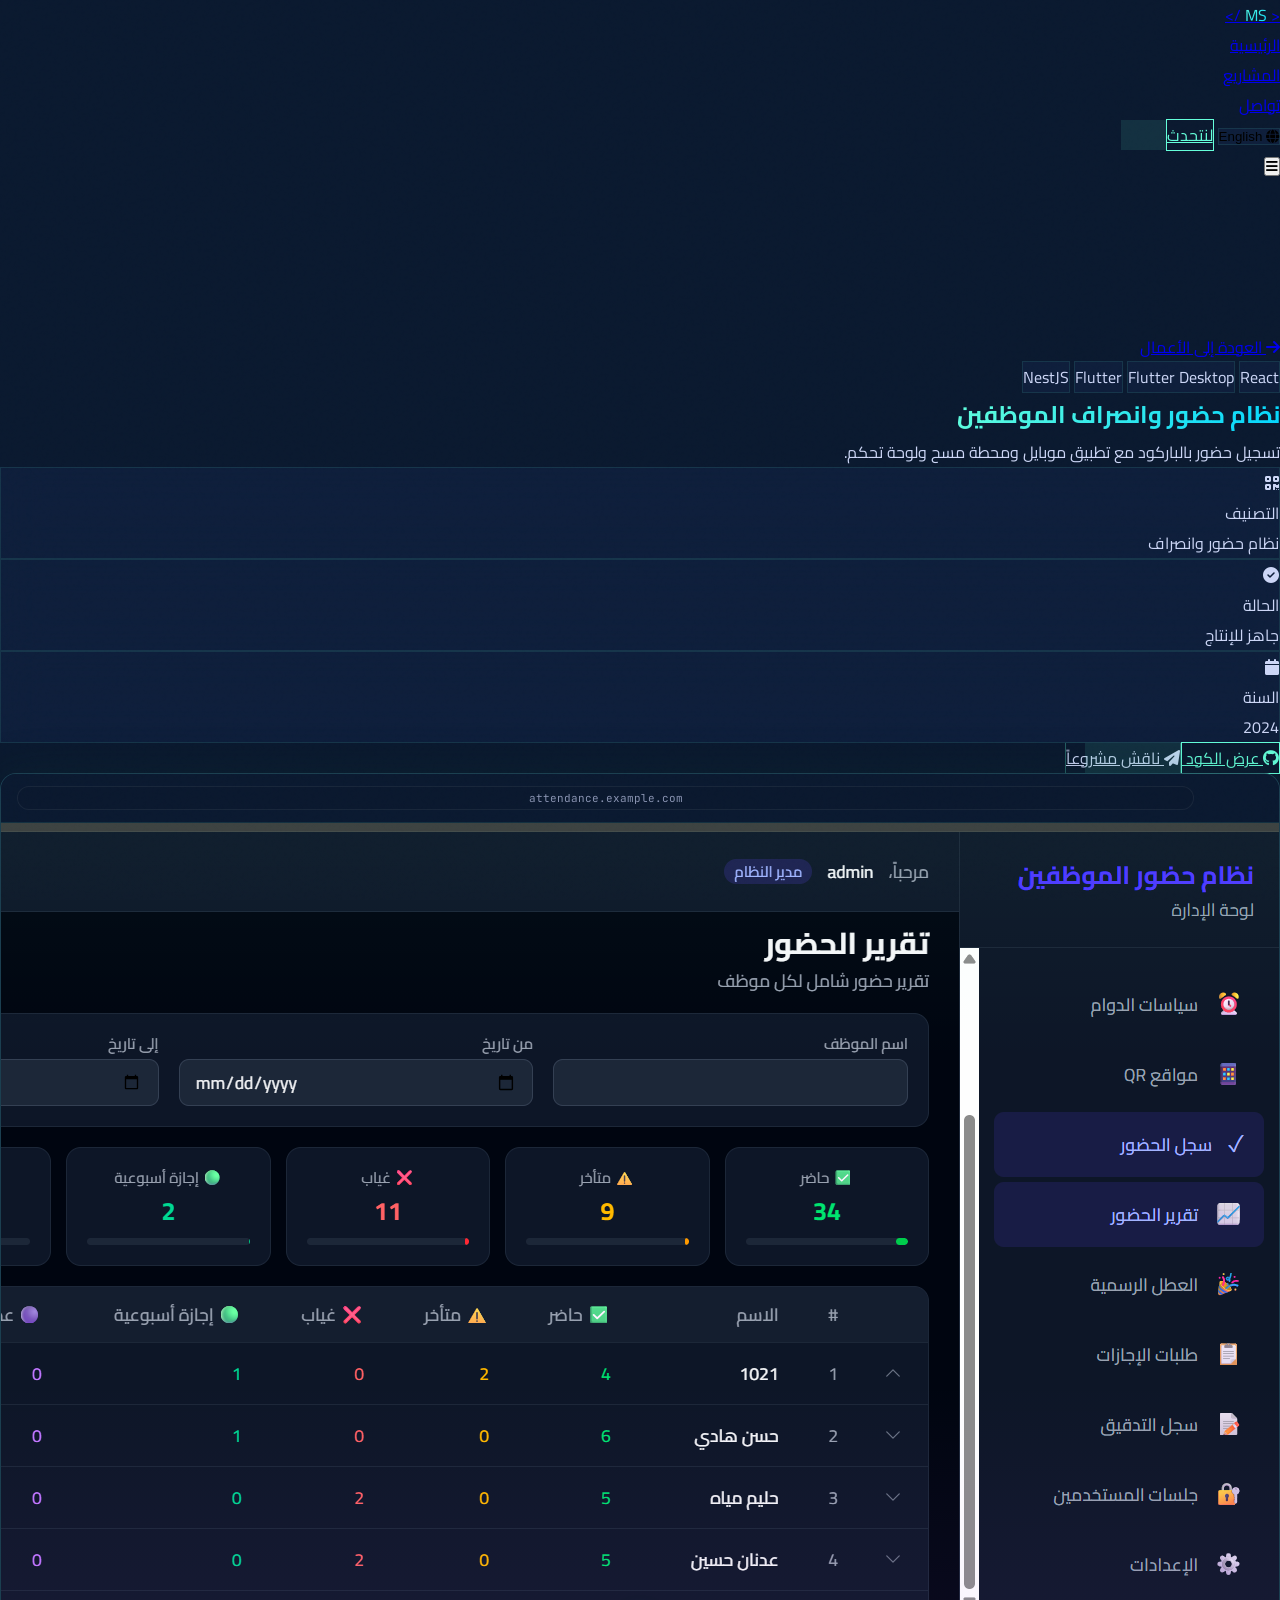
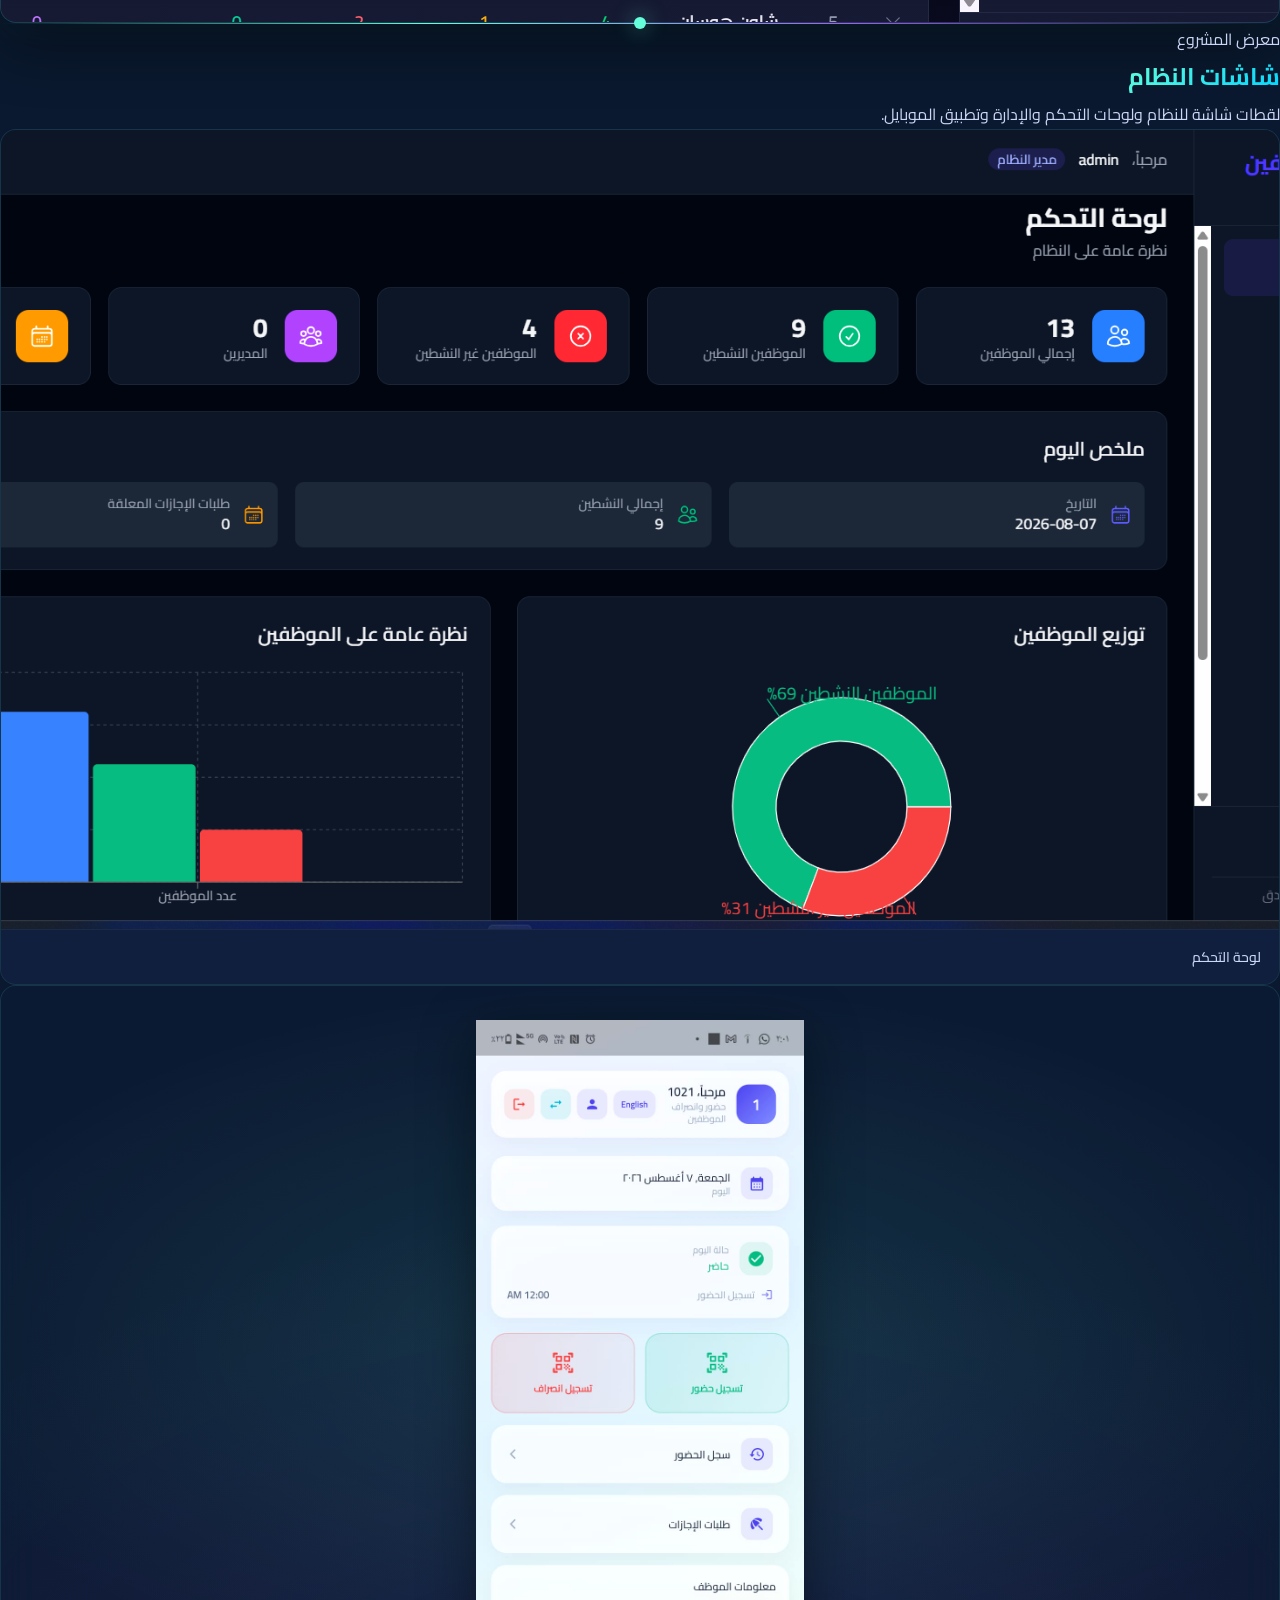
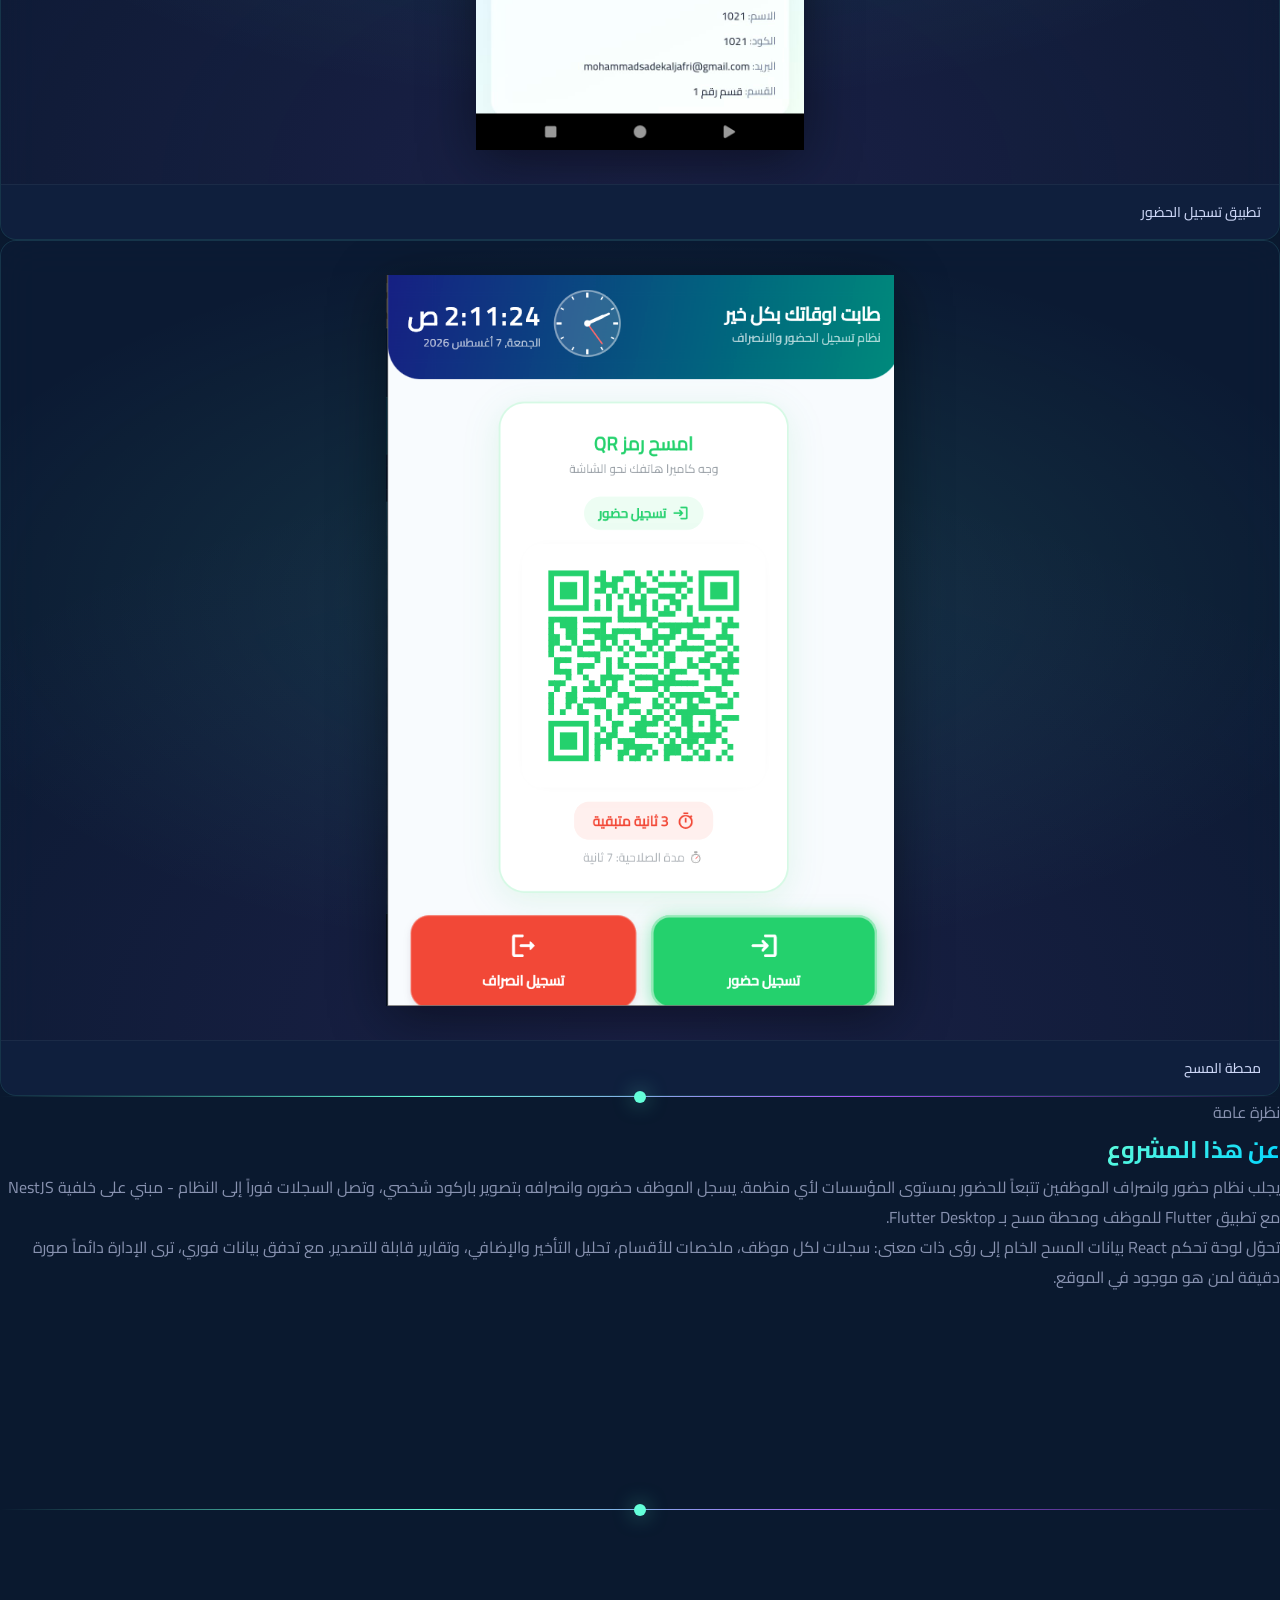
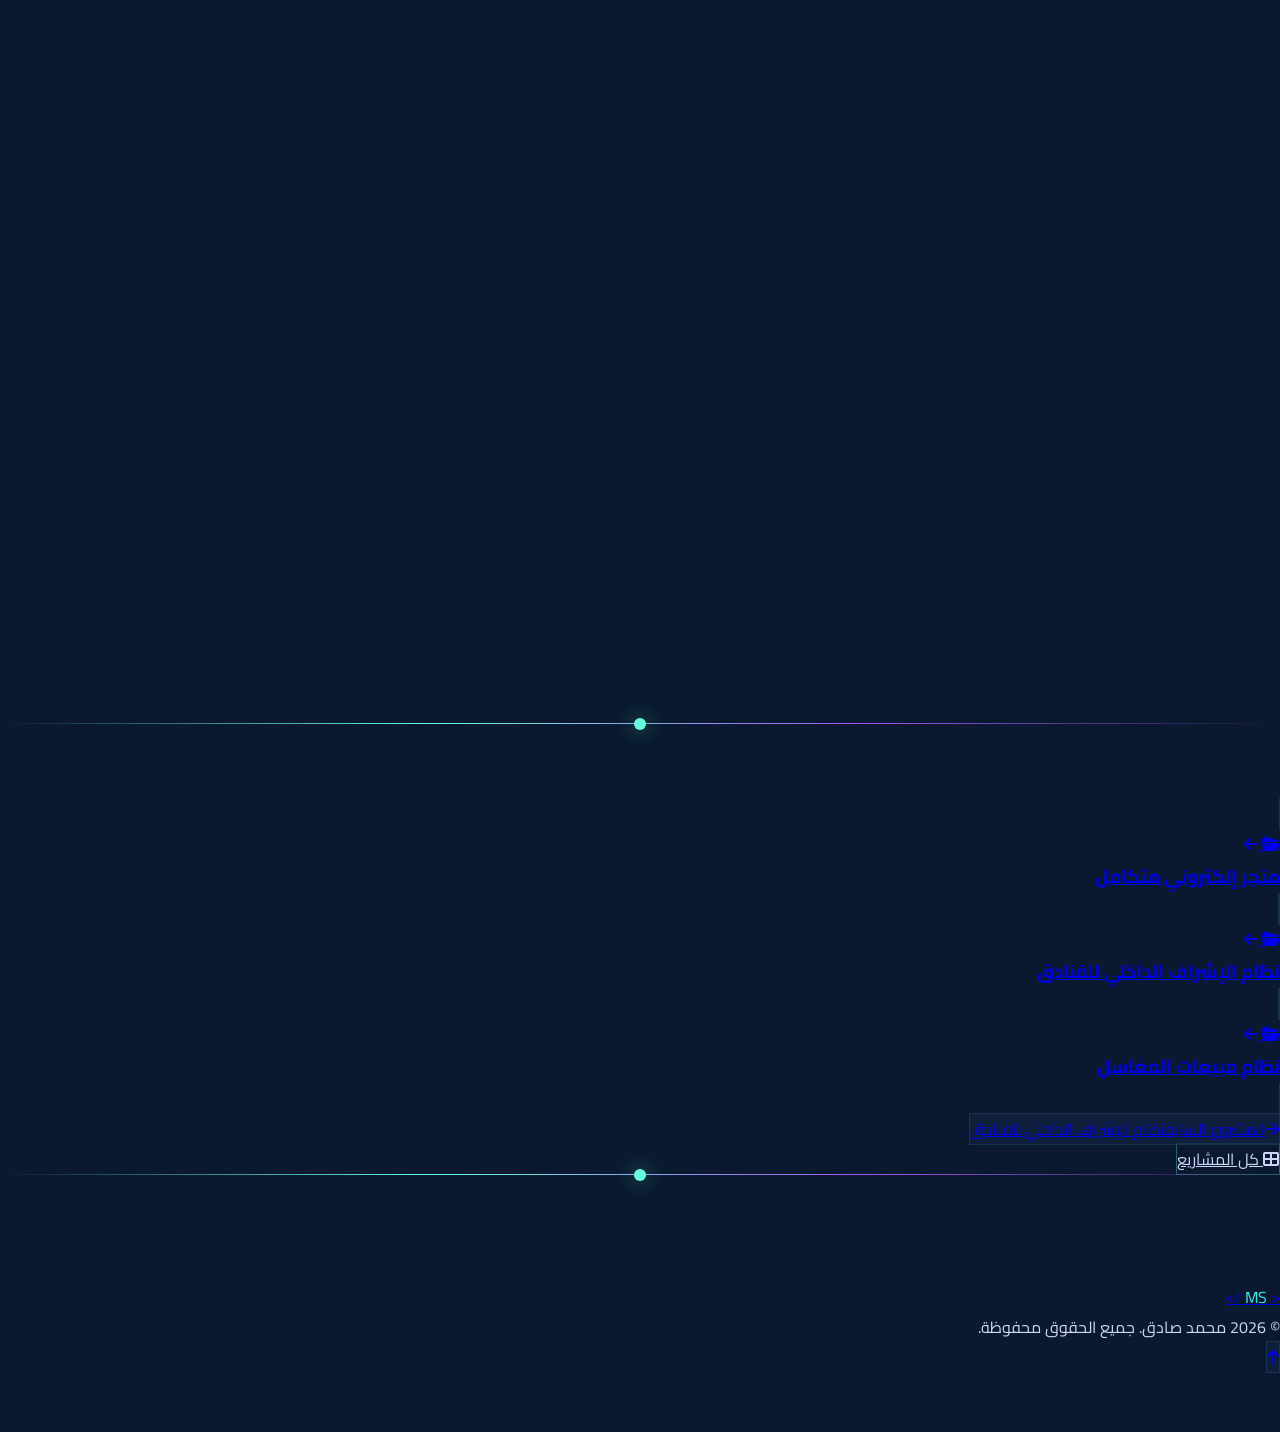
==== commit ee349a8e: "Wire project screenshots and polish image presentation Link the provided screenshots into their corr" ====
--- a/project-attendance.html
+++ b/project-attendance.html
@@ -173,13 +173,13 @@
                     <span class="hero-url">attendance.example.com</span>
                 </div>
                 <div class="hero-frame-body">
-                    <img src="assets/projects/attendance/cover.png" alt="Employee Attendance System" class="w-full h-full object-cover"
+                    <img src="assets/projects/attendance/reports.png" alt="Employee Attendance System" class="w-full h-full object-cover"
                          loading="lazy"
                          onerror="this.style.display='none';this.parentElement.classList.add('no-image');">
                     <div class="img-placeholder">
                         <i class="fas fa-image text-4xl"></i>
                         <span data-en="Cover image goes here" data-ar="صورة الغلاف توضع هنا">Cover image goes here</span>
-                        <code class="img-path">assets/projects/attendance/cover.png</code>
+                        <code class="img-path">assets/projects/attendance/reports.png</code>
                     </div>
                 </div>
             </div>
@@ -203,12 +203,12 @@
         <div class="grid grid-cols-1 sm:grid-cols-2 lg:grid-cols-3 gap-8">
             <figure class="gallery-card glass" data-aos="fade-up" data-aos-delay="100">
     <div class="gallery-media">
-        <img src="assets/projects/attendance/gallery-1.png" alt="Admin Dashboard" class="gallery-img" loading="lazy"
+        <img src="assets/projects/attendance/dashboard.png" alt="Admin Dashboard" class="gallery-img" loading="lazy"
              onerror="this.style.display='none';this.parentElement.classList.add('no-image');">
         <div class="img-placeholder">
             <i class="fas fa-camera"></i>
             <span data-en="Screenshot coming" data-ar="الصورة قادمة">Screenshot coming</span>
-            <code class="img-path">assets/projects/attendance/gallery-1.png</code>
+            <code class="img-path">assets/projects/attendance/dashboard.png</code>
         </div>
         <div class="gallery-zoom"><i class="fas fa-magnifying-glass-plus"></i></div>
     </div>
@@ -216,12 +216,12 @@
 </figure>
 <figure class="gallery-card glass" data-aos="fade-up" data-aos-delay="200">
     <div class="gallery-media">
-        <img src="assets/projects/attendance/gallery-2.png" alt="Mobile Check-in App" class="gallery-img" loading="lazy"
+        <img src="assets/projects/attendance/mobile_check-in_app.jpeg" alt="Mobile Check-in App" class="gallery-img" loading="lazy"
              onerror="this.style.display='none';this.parentElement.classList.add('no-image');">
         <div class="img-placeholder">
             <i class="fas fa-camera"></i>
             <span data-en="Screenshot coming" data-ar="الصورة قادمة">Screenshot coming</span>
-            <code class="img-path">assets/projects/attendance/gallery-2.png</code>
+            <code class="img-path">assets/projects/attendance/mobile_check-in_app.jpeg</code>
         </div>
         <div class="gallery-zoom"><i class="fas fa-magnifying-glass-plus"></i></div>
     </div>
@@ -229,12 +229,12 @@
 </figure>
 <figure class="gallery-card glass" data-aos="fade-up" data-aos-delay="300">
     <div class="gallery-media">
-        <img src="assets/projects/attendance/gallery-3.png" alt="Desktop Scanner" class="gallery-img" loading="lazy"
+        <img src="assets/projects/attendance/desktop_scanner.png" alt="Desktop Scanner" class="gallery-img" loading="lazy"
              onerror="this.style.display='none';this.parentElement.classList.add('no-image');">
         <div class="img-placeholder">
             <i class="fas fa-camera"></i>
             <span data-en="Screenshot coming" data-ar="الصورة قادمة">Screenshot coming</span>
-            <code class="img-path">assets/projects/attendance/gallery-3.png</code>
+            <code class="img-path">assets/projects/attendance/desktop_scanner.png</code>
         </div>
         <div class="gallery-zoom"><i class="fas fa-magnifying-glass-plus"></i></div>
     </div>
--- a/style.css
+++ b/style.css
@@ -125,16 +125,173 @@
 }
 
 /* ============================================================
-   PARTICLE CANVAS
-   ============================================================ */
-#particles-canvas {
+   STARFIELD & AURORA BACKGROUND (pure CSS, GPU-accelerated)
+   Zero per-frame JavaScript — all animations run on the
+   compositor thread via opacity/transform keyframes.
+   ============================================================ */
+.starfield {
     position: fixed;
-    top: 0;
-    left: 0;
-    width: 100%;
-    height: 100%;
+    inset: 0;
     z-index: 0;
     pointer-events: none;
+    overflow: hidden;
+}
+
+/* --- Star layers -------------------------------------------------- */
+.star-layer {
+    position: absolute;
+    inset: 0;
+}
+
+.star {
+    position: absolute;
+    border-radius: 50%;
+    background: #d9f2ff;
+    animation: twinkle var(--dur, 3s) ease-in-out infinite;
+    animation-delay: var(--delay, 0s);
+}
+
+.star-layer[data-layer="md"] .star {
+    background: #eaf9ff;
+}
+
+.star-layer[data-layer="lg"] .star {
+    background: #ffffff;
+    box-shadow: 0 0 6px 1px rgba(100, 255, 218, 0.75);
+}
+
+@keyframes twinkle {
+    0%, 100% {
+        opacity: var(--min, 0.15);
+        transform: scale(1);
+    }
+    50% {
+        opacity: var(--max, 0.8);
+        transform: scale(1.4);
+    }
+}
+
+/* --- Aurora glow blobs ---------------------------------------------- */
+.aurora-wrap {
+    position: absolute;
+    inset: 0;
+    transition: transform 1.6s cubic-bezier(0.22, 1, 0.36, 1);
+    will-change: transform;
+}
+
+.aurora {
+    position: absolute;
+    border-radius: 50%;
+    filter: blur(80px);
+    opacity: 0.26;
+    mix-blend-mode: screen;
+    will-change: transform;
+}
+
+.aurora-1 {
+    width: 55vmax;
+    height: 55vmax;
+    top: -18%;
+    left: -12%;
+    background: radial-gradient(circle, rgba(100, 255, 218, 0.55) 0%, transparent 65%);
+    animation: drift-a 26s ease-in-out infinite alternate;
+}
+
+.aurora-2 {
+    width: 48vmax;
+    height: 48vmax;
+    bottom: -22%;
+    right: -14%;
+    background: radial-gradient(circle, rgba(168, 85, 247, 0.5) 0%, transparent 65%);
+    animation: drift-b 32s ease-in-out infinite alternate;
+}
+
+.aurora-3 {
+    width: 40vmax;
+    height: 40vmax;
+    top: 30%;
+    right: -8%;
+    background: radial-gradient(circle, rgba(0, 212, 255, 0.45) 0%, transparent 65%);
+    animation: drift-c 22s ease-in-out infinite alternate;
+}
+
+@keyframes drift-a {
+    from {
+        transform: translate3d(0, 0, 0) scale(1);
+    }
+    to {
+        transform: translate3d(8vmax, 10vmax, 0) scale(1.15);
+    }
+}
+
+@keyframes drift-b {
+    from {
+        transform: translate3d(0, 0, 0) scale(1.1);
+    }
+    to {
+        transform: translate3d(-9vmax, -7vmax, 0) scale(1);
+    }
+}
+
+@keyframes drift-c {
+    from {
+        transform: translate3d(0, 0, 0) scale(1);
+    }
+    to {
+        transform: translate3d(-6vmax, 8vmax, 0) scale(1.2);
+    }
+}
+
+/* --- Shooting star --------------------------------------------------- */
+.shooting-star {
+    position: absolute;
+    top: 14%;
+    right: 18%;
+    width: 150px;
+    height: 1.5px;
+    background: linear-gradient(
+        270deg,
+        rgba(255, 255, 255, 0.95),
+        rgba(100, 255, 218, 0.4) 60%,
+        transparent
+    );
+    border-radius: 2px;
+    opacity: 0;
+    animation: shoot 11s linear infinite;
+}
+
+@keyframes shoot {
+    0%, 6% {
+        opacity: 0;
+        transform: translate3d(0, 0, 0) rotate(-32deg);
+    }
+    7% {
+        opacity: 1;
+    }
+    11% {
+        opacity: 0;
+        transform: translate3d(-38vmax, 21vmax, 0) rotate(-32deg);
+    }
+    100% {
+        opacity: 0;
+        transform: translate3d(-38vmax, 21vmax, 0) rotate(-32deg);
+    }
+}
+
+/* --- Reduced motion: static stars, no drift --------------------------- */
+@media (prefers-reduced-motion: reduce) {
+    .star {
+        animation: none !important;
+        opacity: 0.45 !important;
+    }
+    .aurora,
+    .shooting-star {
+        animation: none !important;
+        opacity: 0.1 !important;
+    }
+    .aurora-wrap {
+        transition: none !important;
+    }
 }
 
 /* ============================================================
--- a/project.css
+++ b/project.css
@@ -52,12 +52,29 @@
 .hero-frame-body {
     position: relative;
     aspect-ratio: 16 / 10;
-    background: linear-gradient(135deg, rgba(100, 255, 218, 0.05), rgba(168, 85, 247, 0.05));
-    overflow: hidden;
+    background:
+        radial-gradient(120% 120% at 15% 0%, rgba(100, 255, 218, 0.09), transparent 55%),
+        radial-gradient(120% 120% at 85% 100%, rgba(168, 85, 247, 0.09), transparent 55%),
+        linear-gradient(135deg, rgba(100, 255, 218, 0.05), rgba(168, 85, 247, 0.05));
+    overflow: hidden;
+}
+
+.hero-frame-body::after {
+    content: "";
+    position: absolute;
+    inset: 0;
+    pointer-events: none;
+    background: linear-gradient(180deg, rgba(100, 255, 218, 0.04), transparent 30%, transparent 70%, rgba(168, 85, 247, 0.06));
+}
+
+/* Hide the overlay when the image is missing so the placeholder stays clean */
+.hero-frame-body.no-image::after {
+    display: none;
 }
 
 .hero-frame-body img {
-    transition: transform 0.6s cubic-bezier(0.4, 0, 0.2, 1);
+    transition: transform 0.6s cubic-bezier(0.4, 0, 0.2, 1), filter 0.6s ease;
+    filter: saturate(1.05) contrast(1.02);
 }
 
 .hero-frame:hover .hero-frame-body img {
@@ -131,19 +148,56 @@
     position: relative;
     aspect-ratio: 16 / 10;
     overflow: hidden;
-    background: rgba(17, 34, 64, 0.5);
+    background:
+        radial-gradient(120% 120% at 20% 0%, rgba(100, 255, 218, 0.08), transparent 55%),
+        radial-gradient(120% 120% at 80% 100%, rgba(168, 85, 247, 0.08), transparent 55%),
+        rgba(10, 25, 47, 0.6);
     cursor: zoom-in;
+}
+
+.gallery-media::before {
+    /* subtle top glow strip for depth */
+    content: "";
+    position: absolute;
+    inset: 0 0 auto 0;
+    height: 1px;
+    background: linear-gradient(90deg, transparent, rgba(100, 255, 218, 0.5), transparent);
+    opacity: 0;
+    transition: opacity 0.4s ease;
+    pointer-events: none;
+    z-index: 2;
 }
 
 .gallery-media img {
     width: 100%;
     height: 100%;
     object-fit: cover;
-    transition: transform 0.6s cubic-bezier(0.4, 0, 0.2, 1);
+    transition: transform 0.6s cubic-bezier(0.4, 0, 0.2, 1), filter 0.6s ease;
+    filter: saturate(1.05) contrast(1.02);
+}
+
+/* Portrait screenshots (mobile app) get a phone-mockup presentation:
+   contained, rounded device frame, glow behind - never cropped */
+.gallery-media.is-portrait {
+    background:
+        radial-gradient(90% 70% at 50% 45%, rgba(100, 255, 218, 0.12), transparent 65%),
+        radial-gradient(120% 120% at 50% 100%, rgba(168, 85, 247, 0.1), transparent 60%),
+        rgba(10, 25, 47, 0.65);
+}
+
+.gallery-media.is-portrait img {
+    object-fit: contain;
+    padding: clamp(18px, 6%, 34px) 0;
+    border-radius: 14px;
+    filter: saturate(1.06) contrast(1.03) drop-shadow(0 12px 28px rgba(0, 0, 0, 0.45));
 }
 
 .gallery-card:hover .gallery-media img {
     transform: scale(1.06);
+}
+
+.gallery-card:hover .gallery-media::before {
+    opacity: 1;
 }
 
 .gallery-zoom {
